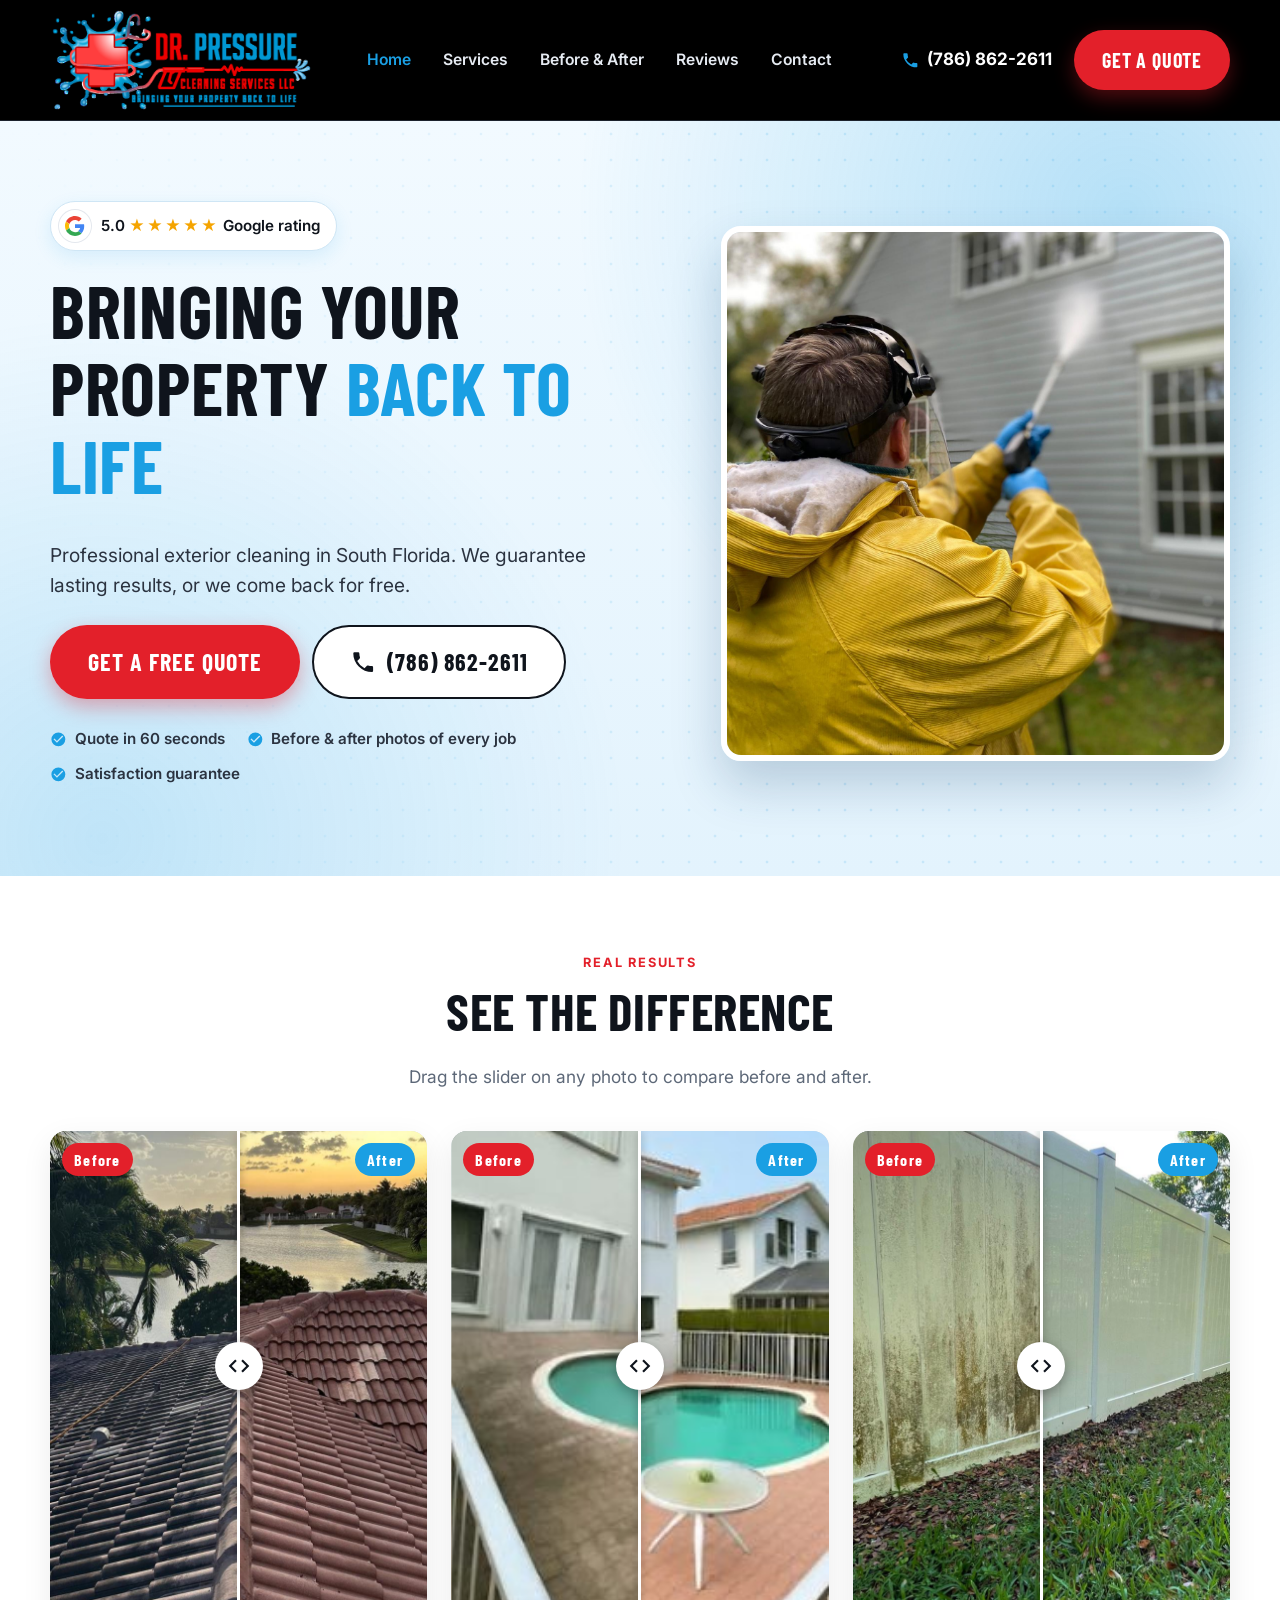
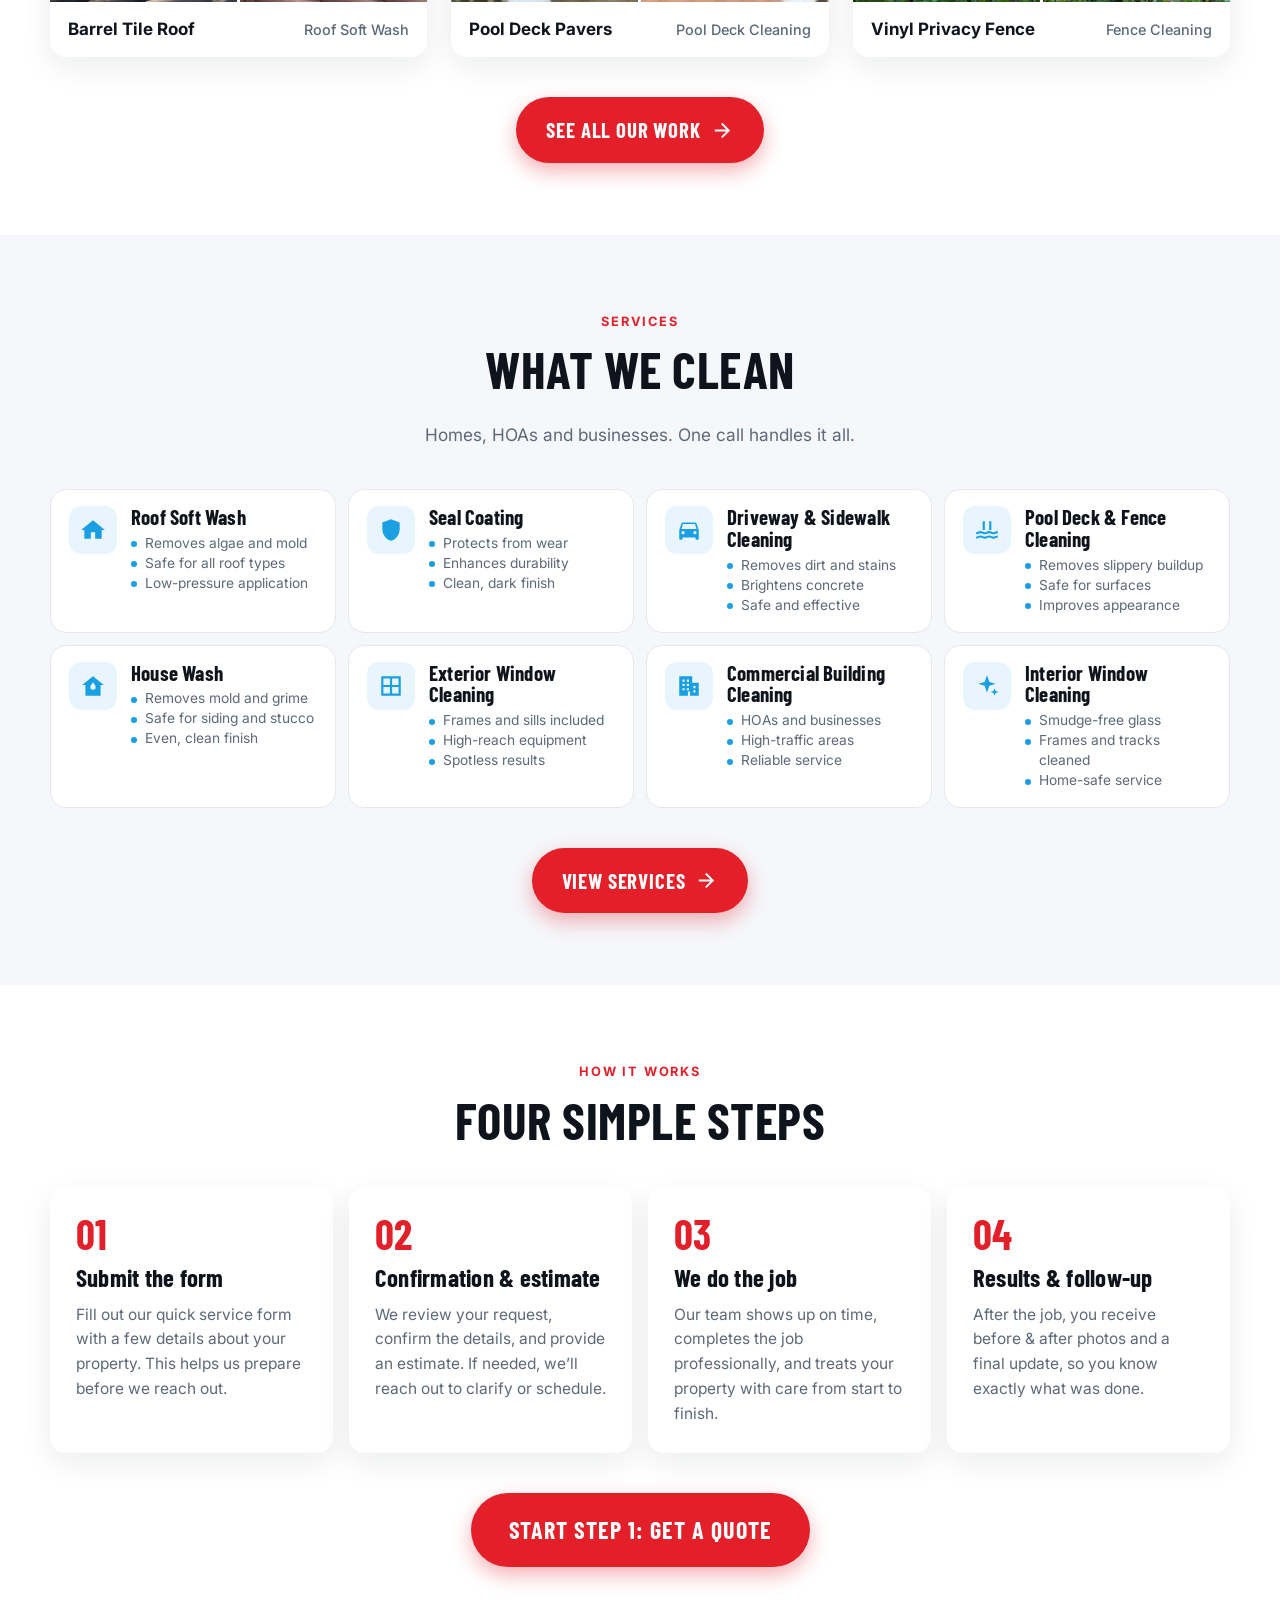
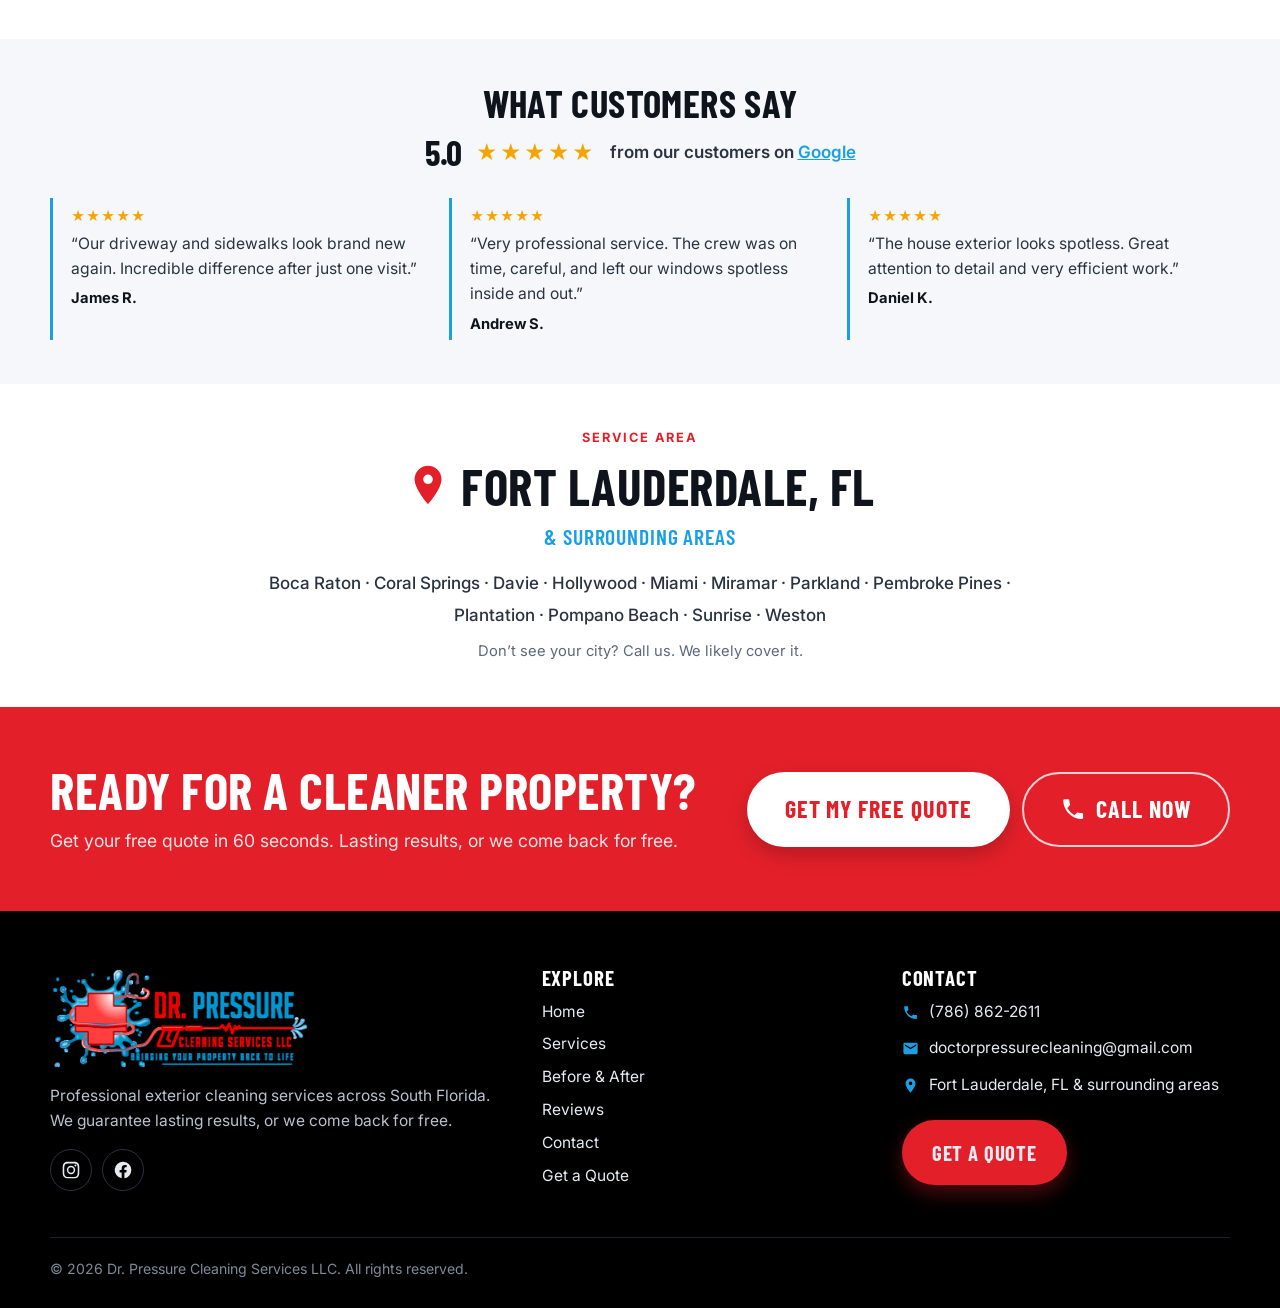
==== index.html @ f3c28b1a "Dr. Pressure website redesign Four-page static site (Home, Services, Before & After, Get a Quote) wi" ====
<!doctype html>
<html lang="en">
<head>
<meta charset="utf-8">
<meta name="viewport" content="width=device-width, initial-scale=1">
<title>Dr. Pressure | Pressure Washing & Exterior Cleaning in South Florida</title>
<meta name="description" content="Roof soft washing, driveways, pool decks, house washing and window cleaning across South Florida. 5.0 Google rating. Get your free quote in 60 seconds.">
<link rel="icon" type="image/png" href="assets/img/favicon.png">
<link rel="apple-touch-icon" href="assets/img/apple-touch-icon.png">
<link rel="preconnect" href="https://fonts.googleapis.com">
<link rel="preconnect" href="https://fonts.gstatic.com" crossorigin>
<link href="https://fonts.googleapis.com/css2?family=Barlow+Condensed:wght@600;700&family=Inter:wght@400;500;600;700&display=swap" rel="stylesheet">
<link rel="stylesheet" href="css/styles.css?v=10">
</head>
<body>
<a class="skip-link" href="#main">Skip to content</a>
<header class="site-header">
  <div class="container header-inner">
    <a class="brand" href="index.html"><img src="assets/img/logo.png" width="640" height="253" alt="Dr. Pressure Cleaning Services LLC: Bringing your property back to life"></a>
    <nav class="nav" aria-label="Main"><a href="index.html" aria-current="page">Home</a><a href="services.html">Services</a><a href="our-work.html">Before & After</a><a href="index.html#reviews">Reviews</a><a href="quote.html">Contact</a></nav>
    <div class="header-actions">
      <a class="header-phone" href="tel:+17868622611"><svg class="icon" viewBox="0 0 24 24" aria-hidden="true"><path d="M6.6 10.8a15.1 15.1 0 0 0 6.6 6.6l2.2-2.2a1 1 0 0 1 1-.25 11.4 11.4 0 0 0 3.6.57 1 1 0 0 1 1 1V20a1 1 0 0 1-1 1A17 17 0 0 1 3 4a1 1 0 0 1 1-1h3.5a1 1 0 0 1 1 1c0 1.25.2 2.45.57 3.57a1 1 0 0 1-.25 1z"/></svg>(786) 862-2611</a>
      <a class="btn btn--quote " href="quote.html">Get a Quote</a>
      <button class="nav-toggle" type="button" aria-expanded="false" aria-controls="mobile-nav" aria-label="Open menu"><svg viewBox="0 0 24 24" aria-hidden="true"><path d="M3 6h18v2H3zm0 5h18v2H3zm0 5h18v2H3z"/></svg></button>
    </div>
  </div>
  <nav class="mobile-nav" id="mobile-nav" aria-label="Mobile"><a href="index.html" aria-current="page">Home</a><a href="services.html">Services</a><a href="our-work.html">Before & After</a><a href="index.html#reviews">Reviews</a><a href="quote.html">Contact</a><a href="tel:+17868622611">Call (786) 862-2611</a></nav>
</header>
<main id="main">
<section class="hero">
  <div class="container hero-grid">
  <div class="hero-inner">
    <a class="rating-badge" href="https://www.google.com/maps/place/Dr.+Pressure+Cleaning+Services,+LLC/@26.540264,-80.9608332,9z/data=!4m8!3m7!1s0x623ec37fb17737cd:0x69ecc6bd66718e75!8m2!3d26.541781!4d-80.3013955!9m1!1b1!16s%2Fg%2F11wqyf3mq2" target="_blank" rel="noopener"><span class="g"><svg viewBox="0 0 48 48" width="20" height="20" aria-hidden="true"><path fill="#EA4335" d="M24 9.5c3.5 0 6.6 1.2 9.1 3.6l6.8-6.8C35.8 2.4 30.3 0 24 0 14.6 0 6.6 5.4 2.6 13.3l7.9 6.1C12.4 13.7 17.7 9.5 24 9.5z"/><path fill="#4285F4" d="M46.1 24.5c0-1.6-.1-3.1-.4-4.5H24v9h12.4c-.5 2.9-2.2 5.3-4.6 6.9l7.4 5.7c4.3-4 6.9-9.9 6.9-17.1z"/><path fill="#FBBC05" d="M10.5 28.6A14.5 14.5 0 0 1 9.5 24c0-1.6.3-3.2.8-4.6l-7.9-6.1A24 24 0 0 0 0 24c0 3.9.9 7.5 2.6 10.7z"/><path fill="#34A853" d="M24 48c6.5 0 11.9-2.1 15.9-5.8l-7.4-5.7c-2.1 1.4-4.8 2.3-8.5 2.3-6.3 0-11.6-4.2-13.5-9.9l-7.9 6.1C6.6 42.6 14.6 48 24 48z"/></svg></span><span>5.0 <span class="stars" aria-hidden="true">★★★★★</span> Google rating</span></a>
    <h1>Bringing your property <span>back to life</span></h1>
    <p class="hero-lead">Professional exterior cleaning in South Florida. We guarantee lasting results, or we come back for free.</p>
    <div class="hero-actions"><a class="btn btn--quote btn--lg" href="quote.html">Get a Free Quote</a><a class="btn btn--ghost btn--lg" href="tel:+17868622611"><svg class="icon" viewBox="0 0 24 24" aria-hidden="true"><path d="M6.6 10.8a15.1 15.1 0 0 0 6.6 6.6l2.2-2.2a1 1 0 0 1 1-.25 11.4 11.4 0 0 0 3.6.57 1 1 0 0 1 1 1V20a1 1 0 0 1-1 1A17 17 0 0 1 3 4a1 1 0 0 1 1-1h3.5a1 1 0 0 1 1 1c0 1.25.2 2.45.57 3.57a1 1 0 0 1-.25 1z"/></svg>(786) 862-2611</a></div>
    <ul class="hero-points"><li><svg class="icon" viewBox="0 0 24 24" aria-hidden="true"><path d="M12 2a10 10 0 1 0 0 20 10 10 0 0 0 0-20zm-2 15-5-5 1.4-1.4 3.6 3.6 7.6-7.6L19 8z"/></svg>Quote in 60 seconds</li><li><svg class="icon" viewBox="0 0 24 24" aria-hidden="true"><path d="M12 2a10 10 0 1 0 0 20 10 10 0 0 0 0-20zm-2 15-5-5 1.4-1.4 3.6 3.6 7.6-7.6L19 8z"/></svg>Before &amp; after photos of every job</li><li><svg class="icon" viewBox="0 0 24 24" aria-hidden="true"><path d="M12 2a10 10 0 1 0 0 20 10 10 0 0 0 0-20zm-2 15-5-5 1.4-1.4 3.6 3.6 7.6-7.6L19 8z"/></svg>Satisfaction guarantee</li></ul>
  </div>
  <figure class="hero-photo"><img src="assets/img/hero-pressure-washing.jpg" width="1400" height="1488" alt="Young man in a yellow rain jacket pressure washing house siding" fetchpriority="high"></figure>
  </div>
</section>

<section class="section">
  <div class="container">
    <div class="section-head"><span class="eyebrow">Real results</span><h2>See the difference</h2><p>Drag the slider on any photo to compare before and after.</p></div>
    <div class="ba-grid ba-grid--3">
<figure class="ba-card">
  <div class="ba" data-ba>
    <img class="ba-after" src="assets/img/work/roof-tile-after.jpg" alt="Barrel Tile Roof after cleaning by Dr. Pressure">
    <img class="ba-before" src="assets/img/work/roof-tile-before.jpg" alt="Barrel Tile Roof before cleaning">
    <span class="ba-tag ba-tag--before">Before</span><span class="ba-tag ba-tag--after">After</span>
    <span class="ba-line"></span>
    <input type="range" min="0" max="100" value="50" aria-label="Drag to compare before and after: Barrel Tile Roof">
    <span class="ba-handle"><svg viewBox="0 0 24 24" aria-hidden="true"><path d="M8.5 6 2.5 12l6 6 1.4-1.4L5.3 12l4.6-4.6zm7 0-1.4 1.4 4.6 4.6-4.6 4.6 1.4 1.4 6-6z"/></svg></span>
  </div>
  <figcaption>Barrel Tile Roof<span>Roof Soft Wash</span></figcaption>
</figure>
<figure class="ba-card">
  <div class="ba" data-ba>
    <img class="ba-after" src="assets/img/work/pool-deck-after.jpg" alt="Pool Deck Pavers after cleaning by Dr. Pressure">
    <img class="ba-before" src="assets/img/work/pool-deck-before.jpg" alt="Pool Deck Pavers before cleaning">
    <span class="ba-tag ba-tag--before">Before</span><span class="ba-tag ba-tag--after">After</span>
    <span class="ba-line"></span>
    <input type="range" min="0" max="100" value="50" aria-label="Drag to compare before and after: Pool Deck Pavers">
    <span class="ba-handle"><svg viewBox="0 0 24 24" aria-hidden="true"><path d="M8.5 6 2.5 12l6 6 1.4-1.4L5.3 12l4.6-4.6zm7 0-1.4 1.4 4.6 4.6-4.6 4.6 1.4 1.4 6-6z"/></svg></span>
  </div>
  <figcaption>Pool Deck Pavers<span>Pool Deck Cleaning</span></figcaption>
</figure>
<figure class="ba-card">
  <div class="ba" data-ba>
    <img class="ba-after" src="assets/img/work/fence-after.jpg" alt="Vinyl Privacy Fence after cleaning by Dr. Pressure" loading="lazy">
    <img class="ba-before" src="assets/img/work/fence-before.jpg" alt="Vinyl Privacy Fence before cleaning" loading="lazy">
    <span class="ba-tag ba-tag--before">Before</span><span class="ba-tag ba-tag--after">After</span>
    <span class="ba-line"></span>
    <input type="range" min="0" max="100" value="50" aria-label="Drag to compare before and after: Vinyl Privacy Fence">
    <span class="ba-handle"><svg viewBox="0 0 24 24" aria-hidden="true"><path d="M8.5 6 2.5 12l6 6 1.4-1.4L5.3 12l4.6-4.6zm7 0-1.4 1.4 4.6 4.6-4.6 4.6 1.4 1.4 6-6z"/></svg></span>
  </div>
  <figcaption>Vinyl Privacy Fence<span>Fence Cleaning</span></figcaption>
</figure>
    </div>
    <div class="center-cta"><a class="btn btn--quote" href="our-work.html">See all our work <svg class="icon" viewBox="0 0 24 24" aria-hidden="true"><path d="M12 4l-1.4 1.4 5.6 5.6H4v2h12.2l-5.6 5.6L12 20l8-8z"/></svg></a></div>
  </div>
</section>

<section class="section section--alt" id="services">
  <div class="container">
    <div class="section-head"><span class="eyebrow">Services</span><h2>What we clean</h2><p>Homes, HOAs and businesses. One call handles it all.</p></div>
    <ul class="svc-tiles"><li class="svc-tile"><span class="service-icon"><svg viewBox="0 0 24 24" aria-hidden="true"><path d="M12 3 1 12h3v8h6v-6h4v6h6v-8h3z"/></svg></span><div><h3>Roof Soft Wash</h3><ul class="svc-inc" aria-label="Included"><li>Removes algae and mold</li><li>Safe for all roof types</li><li>Low-pressure application</li></ul></div></li><li class="svc-tile"><span class="service-icon"><svg viewBox="0 0 24 24" aria-hidden="true"><path d="M12 2 4 5v6c0 5 3.4 9.7 8 11 4.6-1.3 8-6 8-11V5z"/></svg></span><div><h3>Seal Coating</h3><ul class="svc-inc" aria-label="Included"><li>Protects from wear</li><li>Enhances durability</li><li>Clean, dark finish</li></ul></div></li><li class="svc-tile"><span class="service-icon"><svg viewBox="0 0 24 24" aria-hidden="true"><path d="M18.9 6a1.5 1.5 0 0 0-1.4-1h-11a1.5 1.5 0 0 0-1.4 1L3 12v8a1 1 0 0 0 1 1h1a1 1 0 0 0 1-1v-1h12v1a1 1 0 0 0 1 1h1a1 1 0 0 0 1-1v-8zM6.5 16a1.5 1.5 0 1 1 0-3 1.5 1.5 0 0 1 0 3zm11 0a1.5 1.5 0 1 1 0-3 1.5 1.5 0 0 1 0 3zM5 11l1.5-4.5h11L19 11z"/></svg></span><div><h3>Driveway & Sidewalk Cleaning</h3><ul class="svc-inc" aria-label="Included"><li>Removes dirt and stains</li><li>Brightens concrete</li><li>Safe and effective</li></ul></div></li><li class="svc-tile"><span class="service-icon"><svg viewBox="0 0 24 24" aria-hidden="true"><path d="M2 18c2 0 2-1 4-1s2 1 4 1 2-1 4-1 2 1 4 1 2-1 4-1v2c-2 0-2 1-4 1s-2-1-4-1-2 1-4 1-2-1-4-1-2 1-4 1zm0-4c2 0 2-1 4-1s2 1 4 1 2-1 4-1 2 1 4 1 2-1 4-1v2c-2 0-2 1-4 1s-2-1-4-1-2 1-4 1-2-1-4-1-2 1-4 1zM8 4h2v8H8zm6 0h2v8h-2z"/></svg></span><div><h3>Pool Deck & Fence Cleaning</h3><ul class="svc-inc" aria-label="Included"><li>Removes slippery buildup</li><li>Safe for surfaces</li><li>Improves appearance</li></ul></div></li><li class="svc-tile"><span class="service-icon"><svg viewBox="0 0 24 24" aria-hidden="true"><path d="M12 3 2 11h3v10h14V11h3zm0 5.5c1.3 1.8 2.5 3.3 2.5 4.5a2.5 2.5 0 0 1-5 0c0-1.2 1.2-2.7 2.5-4.5z"/></svg></span><div><h3>House Wash</h3><ul class="svc-inc" aria-label="Included"><li>Removes mold and grime</li><li>Safe for siding and stucco</li><li>Even, clean finish</li></ul></div></li><li class="svc-tile"><span class="service-icon"><svg viewBox="0 0 24 24" aria-hidden="true"><path d="M3 3h18v18H3zm2 2v6h6V5zm8 0v6h6V5zm-8 8v6h6v-6zm8 0v6h6v-6z"/></svg></span><div><h3>Exterior Window Cleaning</h3><ul class="svc-inc" aria-label="Included"><li>Frames and sills included</li><li>High-reach equipment</li><li>Spotless results</li></ul></div></li><li class="svc-tile"><span class="service-icon"><svg viewBox="0 0 24 24" aria-hidden="true"><path d="M3 21V3h12v6h6v12h-8v-4h-2v4zm3-15v2h2V6zm4 0v2h2V6zm-4 4v2h2v-2zm4 0v2h2v-2zm-4 4v2h2v-2zm4 0v2h2v-2zm6-2v2h2v-2zm0 4v2h2v-2z"/></svg></span><div><h3>Commercial Building Cleaning</h3><ul class="svc-inc" aria-label="Included"><li>HOAs and businesses</li><li>High-traffic areas</li><li>Reliable service</li></ul></div></li><li class="svc-tile"><span class="service-icon"><svg viewBox="0 0 24 24" aria-hidden="true"><path d="M12 2l2.2 6.3L20 10l-5.8 1.7L12 18l-2.2-6.3L4 10l5.8-1.7zm7 12 1 2.6 2.5.9-2.5.9-1 2.6-1-2.6-2.5-.9 2.5-.9z"/></svg></span><div><h3>Interior Window Cleaning</h3><ul class="svc-inc" aria-label="Included"><li>Smudge-free glass</li><li>Frames and tracks cleaned</li><li>Home-safe service</li></ul></div></li></ul>
    <div class="center-cta"><a class="btn btn--quote" href="services.html">View services <svg class="icon" viewBox="0 0 24 24" aria-hidden="true"><path d="M12 4l-1.4 1.4 5.6 5.6H4v2h12.2l-5.6 5.6L12 20l8-8z"/></svg></a></div>
  </div>
</section>

<section class="section" id="process">
  <div class="container">
    <div class="section-head"><span class="eyebrow">How it works</span><h2>Four simple steps</h2></div>
    <ol class="steps"><li class='step'><h3>Submit the form</h3><p>Fill out our quick service form with a few details about your property. This helps us prepare before we reach out.</p></li><li class='step'><h3>Confirmation & estimate</h3><p>We review your request, confirm the details, and provide an estimate. If needed, we&rsquo;ll reach out to clarify or schedule.</p></li><li class='step'><h3>We do the job</h3><p>Our team shows up on time, completes the job professionally, and treats your property with care from start to finish.</p></li><li class='step'><h3>Results & follow-up</h3><p>After the job, you receive before &amp; after photos and a final update, so you know exactly what was done.</p></li></ol>
    <div class="center-cta"><a class="btn btn--quote btn--lg" href="quote.html">Start Step 1: Get a Quote</a></div>
  </div>
</section>
<section class="section section--alt section--tight" id="reviews">
  <div class="container">
    <h2 class="reviews-title">What customers say</h2>
    <div class="reviews-summary"><strong>5.0</strong><span class="stars" aria-hidden="true">★★★★★</span><span>from our customers on <a href="https://www.google.com/maps/place/Dr.+Pressure+Cleaning+Services,+LLC/@26.540264,-80.9608332,9z/data=!4m8!3m7!1s0x623ec37fb17737cd:0x69ecc6bd66718e75!8m2!3d26.541781!4d-80.3013955!9m1!1b1!16s%2Fg%2F11wqyf3mq2" target="_blank" rel="noopener">Google</a></span></div>
    <div class="reviews"><figure class="review"><span class="stars" aria-label="5 out of 5 stars">★★★★★</span><blockquote>&ldquo;Our driveway and sidewalks look brand new again. Incredible difference after just one visit.&rdquo;</blockquote><figcaption>James R.</figcaption></figure><figure class="review"><span class="stars" aria-label="5 out of 5 stars">★★★★★</span><blockquote>&ldquo;Very professional service. The crew was on time, careful, and left our windows spotless inside and out.&rdquo;</blockquote><figcaption>Andrew S.</figcaption></figure><figure class="review"><span class="stars" aria-label="5 out of 5 stars">★★★★★</span><blockquote>&ldquo;The house exterior looks spotless. Great attention to detail and very efficient work.&rdquo;</blockquote><figcaption>Daniel K.</figcaption></figure></div>
  </div>
</section>
<section class="section section--tight" id="areas">
  <div class="container areas-block">
    <span class="eyebrow">Service area</span>
    <h2 class="areas-main"><svg class="icon" viewBox="0 0 24 24" aria-hidden="true"><path d="M12 2a7 7 0 0 0-7 7c0 5.25 7 13 7 13s7-7.75 7-13a7 7 0 0 0-7-7zm0 9.5A2.5 2.5 0 1 1 12 6.5a2.5 2.5 0 0 1 0 5z"/></svg>Fort Lauderdale, FL</h2>
    <p class="areas-sub">&amp; surrounding areas</p>
    <p class="areas-list"><span class="nowrap">Boca Raton&nbsp;&middot;</span> <span class="nowrap">Coral Springs&nbsp;&middot;</span> <span class="nowrap">Davie&nbsp;&middot;</span> <span class="nowrap">Hollywood&nbsp;&middot;</span> <span class="nowrap">Miami&nbsp;&middot;</span> <span class="nowrap">Miramar&nbsp;&middot;</span> <span class="nowrap">Parkland&nbsp;&middot;</span> <span class="nowrap">Pembroke Pines&nbsp;&middot;</span> <span class="nowrap">Plantation&nbsp;&middot;</span> <span class="nowrap">Pompano Beach&nbsp;&middot;</span> <span class="nowrap">Sunrise&nbsp;&middot;</span> <span class="nowrap">Weston</span></p>
    <p class="areas-note">Don&rsquo;t see your city? Call us. We likely cover it.</p>
  </div>
</section>
<section class="quote-band" aria-label="Get a quote">
  <div class="container quote-band-inner">
    <div><h2>Ready for a cleaner property?</h2><p>Get your free quote in 60 seconds. Lasting results, or we come back for free.</p></div>
    <div class="quote-band-actions"><a class="btn btn--quote btn--lg" href="quote.html">Get My Free Quote</a><a class="btn btn--ghost btn--lg" href="tel:+17868622611"><svg class="icon" viewBox="0 0 24 24" aria-hidden="true"><path d="M6.6 10.8a15.1 15.1 0 0 0 6.6 6.6l2.2-2.2a1 1 0 0 1 1-.25 11.4 11.4 0 0 0 3.6.57 1 1 0 0 1 1 1V20a1 1 0 0 1-1 1A17 17 0 0 1 3 4a1 1 0 0 1 1-1h3.5a1 1 0 0 1 1 1c0 1.25.2 2.45.57 3.57a1 1 0 0 1-.25 1z"/></svg>Call Now</a></div>
  </div>
</section>
</main>
<footer class="site-footer">
  <div class="container">
    <div class="footer-grid">
      <div>
        <a class="footer-logo" href="index.html"><img src="assets/img/logo.png" width="640" height="253" alt="Dr. Pressure Cleaning Services LLC" loading="lazy"></a>
        <p>Professional exterior cleaning services across South Florida. We guarantee lasting results, or we come back for free.</p>
        <div class="social">
          <a href="https://www.instagram.com/dr.pressurecleaning/" aria-label="Instagram" target="_blank" rel="noopener"><svg viewBox="0 0 24 24" aria-hidden="true"><path d="M12 7a5 5 0 1 0 0 10 5 5 0 0 0 0-10zm0 8.2a3.2 3.2 0 1 1 0-6.4 3.2 3.2 0 0 1 0 6.4zM17.3 5.5a1.2 1.2 0 1 0 0 2.4 1.2 1.2 0 0 0 0-2.4zM21.9 7.8c-.1-1.6-.4-3-1.6-4.1S17.8 2.2 16.2 2.1C14.5 2 9.5 2 7.8 2.1 6.2 2.2 4.8 2.5 3.7 3.7S2.2 6.2 2.1 7.8C2 9.5 2 14.5 2.1 16.2c.1 1.6.4 3 1.6 4.1s2.5 1.5 4.1 1.6c1.7.1 6.7.1 8.4 0 1.6-.1 3-.4 4.1-1.6s1.5-2.5 1.6-4.1c.1-1.7.1-6.7 0-8.4zm-2.2 10.3a3.3 3.3 0 0 1-1.9 1.9c-1.3.5-4.4.4-5.8.4s-4.5.1-5.8-.4a3.3 3.3 0 0 1-1.9-1.9c-.5-1.3-.4-4.4-.4-5.8s-.1-4.5.4-5.8a3.3 3.3 0 0 1 1.9-1.9c1.3-.5 4.4-.4 5.8-.4s4.5-.1 5.8.4a3.3 3.3 0 0 1 1.9 1.9c.5 1.3.4 4.4.4 5.8s.1 4.5-.4 5.8z"/></svg></a>
          <a href="https://www.facebook.com/profile.php?id=61586886702951" aria-label="Facebook" target="_blank" rel="noopener"><svg viewBox="0 0 24 24" aria-hidden="true"><path d="M22 12a10 10 0 1 0-11.6 9.9v-7H7.9V12h2.5V9.8c0-2.5 1.5-3.9 3.8-3.9 1.1 0 2.2.2 2.2.2v2.5h-1.2c-1.2 0-1.6.8-1.6 1.6V12h2.8l-.4 2.9h-2.3v7A10 10 0 0 0 22 12z"/></svg></a>
        </div>
      </div>
      <div><h3>Explore</h3><ul><li><a href="index.html">Home</a></li><li><a href="services.html">Services</a></li><li><a href="our-work.html">Before & After</a></li><li><a href="index.html#reviews">Reviews</a></li><li><a href="quote.html">Contact</a></li><li><a href="quote.html">Get a Quote</a></li></ul></div>
      <div class="footer-contact"><h3>Contact</h3><ul>
        <li><a href="tel:+17868622611"><svg class="icon" viewBox="0 0 24 24" aria-hidden="true"><path d="M6.6 10.8a15.1 15.1 0 0 0 6.6 6.6l2.2-2.2a1 1 0 0 1 1-.25 11.4 11.4 0 0 0 3.6.57 1 1 0 0 1 1 1V20a1 1 0 0 1-1 1A17 17 0 0 1 3 4a1 1 0 0 1 1-1h3.5a1 1 0 0 1 1 1c0 1.25.2 2.45.57 3.57a1 1 0 0 1-.25 1z"/></svg>(786) 862-2611</a></li>
        <li><a href="mailto:doctorpressurecleaning@gmail.com"><svg class="icon" viewBox="0 0 24 24" aria-hidden="true"><path d="M20 4H4a2 2 0 0 0-2 2v12a2 2 0 0 0 2 2h16a2 2 0 0 0 2-2V6a2 2 0 0 0-2-2zm0 4-8 5-8-5V6l8 5 8-5z"/></svg>doctorpressurecleaning@gmail.com</a></li>
        <li><a href="https://www.google.com/maps/place/Dr.+Pressure+Cleaning+Services,+LLC/@26.540264,-80.9608332,9z/data=!4m8!3m7!1s0x623ec37fb17737cd:0x69ecc6bd66718e75!8m2!3d26.541781!4d-80.3013955!9m1!1b1!16s%2Fg%2F11wqyf3mq2" target="_blank" rel="noopener"><svg class="icon" viewBox="0 0 24 24" aria-hidden="true"><path d="M12 2a7 7 0 0 0-7 7c0 5.25 7 13 7 13s7-7.75 7-13a7 7 0 0 0-7-7zm0 9.5A2.5 2.5 0 1 1 12 6.5a2.5 2.5 0 0 1 0 5z"/></svg>Fort Lauderdale, FL &amp; surrounding areas</a></li>
      </ul>
      <p style="margin-top:18px"><a class="btn btn--quote " href="quote.html">Get a Quote</a></p></div>
    </div>
    <div class="footer-bottom">&copy; <span data-year>2026</span> Dr. Pressure Cleaning Services LLC. All rights reserved.</div>
  </div>
</footer>
<div class="quote-bar" aria-label="Quick contact">
  <a class="btn btn--ghost" href="tel:+17868622611"><svg class="icon" viewBox="0 0 24 24" aria-hidden="true"><path d="M6.6 10.8a15.1 15.1 0 0 0 6.6 6.6l2.2-2.2a1 1 0 0 1 1-.25 11.4 11.4 0 0 0 3.6.57 1 1 0 0 1 1 1V20a1 1 0 0 1-1 1A17 17 0 0 1 3 4a1 1 0 0 1 1-1h3.5a1 1 0 0 1 1 1c0 1.25.2 2.45.57 3.57a1 1 0 0 1-.25 1z"/></svg>Call</a>
  <a class="btn btn--quote " href="quote.html">Get a Quote</a>
</div>
<script src="js/main.js?v=2" defer></script>
</body>
</html>
---- css/styles.css ----
/* ===== Dr. Pressure Cleaning Services — styles =====
   Brand colors come from the logo: red cross, blue water splash, black background. */
:root {
  --red: #e3202a;
  --red-dark: #b8141d;
  --blue: #1a9fe3;
  --blue-soft: #e8f5fd;
  --black: #000;
  --ink: #0f141c;
  --text: #2b3340;
  --muted: #5d6878;
  --line: #e4e8ee;
  --bg: #ffffff;
  --bg-alt: #f5f7fa;
  --radius: 16px;
  --shadow: 0 10px 30px rgba(15, 20, 28, .08);
  --font: "Inter", system-ui, -apple-system, "Segoe UI", Roboto, sans-serif;
  --display: "Barlow Condensed", "Arial Narrow", sans-serif;
  --header-h: 84px;
}

*, *::before, *::after { box-sizing: border-box; }
html { scroll-behavior: smooth; scroll-padding-top: calc(var(--header-h) + 12px); }
body {
  margin: 0;
  font-family: var(--font);
  font-size: 17px;
  line-height: 1.6;
  color: var(--text);
  background: var(--bg);
  overflow-x: hidden;
  padding-bottom: 72px; /* room for the phone quote bar */
}
img { max-width: 100%; display: block; }
a { color: var(--blue); }
h1, h2, h3 { font-family: var(--display); color: var(--ink); line-height: 1.05; margin: 0 0 .5em; letter-spacing: .01em; }
h1 { font-size: clamp(2.6rem, 8vw, 4.6rem); font-weight: 700; text-transform: uppercase; }
h2 { font-size: clamp(2.1rem, 5.5vw, 3.2rem); font-weight: 700; text-transform: uppercase; }
h3 { font-size: 1.55rem; font-weight: 700; }
p { margin: 0 0 1em; }

.container { width: min(1180px, 100% - 32px); margin-inline: auto; }
.section { padding: 72px 0; }
.section--alt { background: var(--bg-alt); }
.section-head { max-width: 680px; margin: 0 auto 40px; text-align: center; }
.section-head p { color: var(--muted); font-size: 1.08rem; }
.eyebrow {
  display: inline-block; font-weight: 700; font-size: .8rem; letter-spacing: .14em;
  text-transform: uppercase; color: var(--red); margin-bottom: 10px;
}
.skip-link { position: absolute; left: -9999px; top: 0; background: #fff; padding: 8px 12px; z-index: 100; }
.skip-link:focus { left: 8px; top: 8px; }

/* ===== Buttons ===== */
.btn {
  display: inline-flex; align-items: center; justify-content: center; gap: 10px;
  font-family: var(--display); font-weight: 700; font-size: 1.3rem; letter-spacing: .04em;
  text-transform: uppercase; text-decoration: none;
  padding: 14px 28px; border-radius: 999px; border: 2px solid transparent;
  cursor: pointer; transition: transform .15s, background .15s, box-shadow .15s;
  white-space: nowrap;
}
.btn:hover { transform: translateY(-2px); }
.btn:focus-visible { outline: 3px solid var(--blue); outline-offset: 3px; }
.btn--quote { background: var(--red); color: #fff; box-shadow: 0 8px 20px rgba(227, 32, 42, .35); }
.btn--quote:hover { background: var(--red-dark); }
.btn--ghost { background: transparent; color: #fff; border-color: rgba(255, 255, 255, .6); }
.btn--ghost:hover { background: rgba(255, 255, 255, .1); }
.btn--lg { font-size: 1.5rem; padding: 16px 36px; }
.icon { width: 1.1em; height: 1.1em; fill: currentColor; flex: none; }

/* ===== Header ===== */
.site-header {
  position: sticky; top: 0; z-index: 50;
  background: var(--black);
  border-bottom: 1px solid #1c222c;
}
.header-inner { display: flex; align-items: center; gap: 16px; height: var(--header-h); }
.brand { display: block; flex: none; }
.brand img { height: 72px; width: auto; }
:root { --header-h: 92px; }
.nav { display: none; }
.header-actions { margin-left: auto; display: flex; align-items: center; gap: 10px; }
.header-phone { display: none; }
.header-actions .btn { font-size: 1.1rem; padding: 10px 18px; }
.nav-toggle {
  display: inline-flex; align-items: center; justify-content: center;
  width: 46px; height: 46px; border-radius: 12px; border: 1px solid #2a313c;
  background: transparent; color: #fff; cursor: pointer;
}
.nav-toggle svg { width: 24px; height: 24px; fill: currentColor; }
.mobile-nav { display: none; background: var(--black); border-top: 1px solid #1c222c; }
.mobile-nav.open { display: block; }
.mobile-nav a {
  display: block; padding: 14px 16px; color: #fff; text-decoration: none; font-weight: 600;
  border-bottom: 1px solid #1c222c;
}
.mobile-nav a[aria-current="page"] { color: var(--blue); }

@media (max-width: 420px) {
  :root { --header-h: 84px; }
  .brand img { height: 64px; }
  .header-actions .btn { display: none; } /* the bottom quote bar covers this on small phones */
}

@media (min-width: 960px) {
  :root { --header-h: 120px; }
  .brand img { height: 104px; }
  .nav { display: flex; gap: 4px; margin-left: 24px; }
  .nav a {
    color: #e6ebf2; text-decoration: none; font-weight: 600; font-size: .98rem;
    padding: 10px 14px; border-radius: 10px;
  }
  .nav a:hover { background: #151b24; color: #fff; }
  .nav a[aria-current="page"] { color: var(--blue); }
  .header-phone {
    display: inline-flex; align-items: center; gap: 8px; color: #fff; text-decoration: none;
    font-weight: 700; padding: 10px 12px;
  }
  .header-phone .icon { color: var(--blue); }
  .header-actions .btn { font-size: 1.25rem; padding: 12px 26px; }
  .nav-toggle, .mobile-nav, .mobile-nav.open { display: none; }
}

/* ===== Hero ===== */
/* Bright hero: clean sky-blue wash with soft "water" glows */
.hero {
  position: relative; color: var(--ink); overflow: hidden;
  background:
    radial-gradient(circle at 88% 12%, rgba(26, 159, 227, .28) 0, rgba(26, 159, 227, 0) 42%),
    radial-gradient(circle at 8% 95%, rgba(26, 159, 227, .18) 0, rgba(26, 159, 227, 0) 38%),
    linear-gradient(180deg, #f2faff 0%, #e3f3fd 100%);
}
.hero::before {
  /* faint droplet dots for texture */
  content: ""; position: absolute; inset: 0; pointer-events: none;
  background-image: radial-gradient(rgba(26, 159, 227, .14) 1.5px, transparent 1.6px);
  background-size: 26px 26px;
  -webkit-mask-image: linear-gradient(90deg, transparent 0%, #000 60%);
          mask-image: linear-gradient(90deg, transparent 0%, #000 60%);
}
.hero-inner { position: relative; padding: 56px 0 64px; max-width: 760px; }
.hero h1 { color: var(--ink); }
.hero h1 span { color: var(--blue); }
.hero-lead { font-size: 1.2rem; color: var(--text); max-width: 560px; }
.hero-actions { display: flex; flex-wrap: wrap; gap: 12px; margin-top: 24px; }
.hero .btn--ghost { color: var(--ink); border-color: var(--ink); background: #fff; }
.hero .btn--ghost:hover { background: var(--ink); color: #fff; }
.rating-badge {
  display: inline-flex; align-items: center; gap: 10px; margin-bottom: 20px;
  background: #fff; border: 1px solid #cfe6f5; box-shadow: 0 6px 18px rgba(26, 159, 227, .12);
  padding: 8px 16px 8px 8px; border-radius: 999px; color: var(--ink); text-decoration: none;
  font-weight: 600; font-size: .95rem;
}
.rating-badge .g { width: 32px; height: 32px; border-radius: 50%; background: #fff; display: grid; place-items: center; box-shadow: 0 0 0 1px #e4e8ee; }
.stars { color: #f5a400; letter-spacing: 2px; }
.hero-points { list-style: none; padding: 0; margin: 28px 0 0; display: flex; flex-wrap: wrap; gap: 10px 22px; color: var(--text); font-weight: 600; font-size: .95rem; }
.hero-points li { display: flex; align-items: center; gap: 8px; }
.hero-points .icon { color: var(--blue); }
.hero-grid { position: relative; display: grid; gap: 0; padding-bottom: 40px; }
.hero-photo { margin: 0; border-radius: 20px; overflow: hidden; box-shadow: 0 24px 50px rgba(15, 60, 100, .22); border: 6px solid #fff; }
.hero-photo img { width: 100%; height: 100%; aspect-ratio: 4 / 3; object-fit: cover; object-position: 50% 30%; }
.hero-inner { padding-bottom: 28px; }
@media (min-width: 960px) {
  .hero-grid { grid-template-columns: 1.1fr .9fr; gap: 48px; align-items: center; padding: 80px 0 90px; }
  .hero-inner { padding: 0; }
  .hero-photo img { aspect-ratio: 4 / 4.2; }
}

/* page hero (inner pages) */
.page-hero { background: var(--ink); color: #fff; padding: 56px 0; text-align: center; }
.page-hero h1 { color: #fff; font-size: clamp(2.4rem, 7vw, 3.8rem); }
.page-hero p { color: #c7d0dc; max-width: 620px; margin: 0 auto 22px; font-size: 1.1rem; }

/* ===== Before / after slider ===== */
.ba-grid { display: grid; gap: 24px; grid-template-columns: 1fr; }
@media (min-width: 640px) { .ba-grid { grid-template-columns: repeat(2, 1fr); } }
@media (min-width: 1000px) { .ba-grid--3 { grid-template-columns: repeat(3, 1fr); } }
.ba-card { background: #fff; border-radius: var(--radius); box-shadow: var(--shadow); overflow: hidden; margin: 0; }
.ba {
  --pos: 50%;
  position: relative; aspect-ratio: 4 / 5; overflow: hidden; background: #ddd;
  user-select: none; touch-action: pan-y;
}
.ba img { position: absolute; inset: 0; width: 100%; height: 100%; object-fit: cover; }
.ba .ba-before { clip-path: inset(0 calc(100% - var(--pos)) 0 0); }
.ba-line {
  position: absolute; top: 0; bottom: 0; left: var(--pos); width: 3px; margin-left: -1.5px;
  background: #fff; pointer-events: none; box-shadow: 0 0 8px rgba(0,0,0,.4);
}
.ba-handle {
  position: absolute; top: 50%; left: var(--pos); width: 48px; height: 48px; margin: -24px 0 0 -24px;
  border-radius: 50%; background: #fff; display: grid; place-items: center; pointer-events: none;
  box-shadow: 0 4px 14px rgba(0,0,0,.35); color: var(--ink);
}
.ba-handle svg { width: 26px; height: 26px; fill: currentColor; }
.ba-tag {
  position: absolute; top: 12px; padding: 4px 12px; border-radius: 999px; pointer-events: none;
  font-family: var(--display); font-weight: 700; font-size: 1rem; letter-spacing: .08em; color: #fff;
}
.ba-tag--before { left: 12px; background: var(--red); }
.ba-tag--after { right: 12px; background: var(--blue); }
.ba input[type="range"] {
  position: absolute; inset: 0; width: 100%; height: 100%; margin: 0; opacity: 0; cursor: ew-resize;
  -webkit-appearance: none; appearance: none;
}
.ba input[type="range"]:focus-visible ~ .ba-handle { outline: 3px solid var(--blue); outline-offset: 3px; }
.ba-card figcaption { padding: 14px 18px; font-weight: 700; color: var(--ink); display: flex; justify-content: space-between; gap: 12px; align-items: center; }
.ba-card figcaption span { font-weight: 500; color: var(--muted); font-size: .9rem; }
.center-cta { text-align: center; margin-top: 40px; }

/* ===== Services (simple tiles) ===== */
.svc-tiles { list-style: none; padding: 0; margin: 0; display: grid; gap: 12px; grid-template-columns: 1fr; }
@media (min-width: 560px) { .svc-tiles { grid-template-columns: repeat(2, 1fr); } }
@media (min-width: 1000px) { .svc-tiles { grid-template-columns: repeat(4, 1fr); } }
.svc-tile {
  display: flex; align-items: center; gap: 14px;
  background: #fff; border: 1px solid var(--line); border-radius: var(--radius); padding: 16px 18px;
}
.svc-tile h3 { font-size: 1.3rem; margin: 0; }
.svc-tile p { margin: 4px 0 0; color: var(--muted); font-size: .95rem; line-height: 1.45; }
.service-icon {
  width: 48px; height: 48px; border-radius: 12px; background: var(--blue-soft); color: var(--blue);
  display: grid; place-items: center; flex: none;
}
.service-icon svg { width: 26px; height: 26px; fill: currentColor; }
.svc-tiles .svc-tile { align-items: flex-start; }
.svc-tile h3 { margin-bottom: 6px; }
.svc-inc { list-style: none; padding: 0; margin: 0; font-size: .86rem; line-height: 1.45; color: var(--muted); }
.svc-inc li { position: relative; padding-left: 14px; }
.svc-inc li::before {
  content: ""; position: absolute; left: 0; top: .55em; width: 6px; height: 6px; border-radius: 50%; background: var(--blue);
}
.svc-tiles--desc .svc-inc { margin-top: 8px; }
@media (max-width: 639px) {
  .svc-tiles { gap: 8px; }
  .svc-tile { padding: 12px 14px; gap: 12px; }
  .svc-tile .service-icon { width: 40px; height: 40px; }
  .svc-tile .service-icon svg { width: 22px; height: 22px; }
  .svc-tile h3 { font-size: 1.15rem; margin-bottom: 2px; }
  .svc-inc { font-size: .84rem; line-height: 1.4; }
  .review:nth-child(n+4) { display: none; } /* 3 reviews on phones keeps the page short */
}
/* Services page: name + one line, two columns */
.svc-tiles--desc .svc-tile { align-items: flex-start; padding: 20px; }
@media (min-width: 1000px) { .svc-tiles--desc { grid-template-columns: repeat(2, 1fr); } }

/* ===== Steps ===== */
.steps { display: grid; gap: 16px; counter-reset: step; list-style: none; padding: 0; margin: 0; }
@media (min-width: 700px) { .steps { grid-template-columns: repeat(2, 1fr); } }
@media (min-width: 1000px) { .steps { grid-template-columns: repeat(4, 1fr); } }
.step { background: #fff; border-radius: var(--radius); padding: 26px; box-shadow: var(--shadow); position: relative; }
.step::before {
  counter-increment: step; content: "0" counter(step);
  font-family: var(--display); font-weight: 700; font-size: 2.6rem; line-height: 1; color: var(--red);
  display: block; margin-bottom: 10px;
}
.step p { color: var(--muted); font-size: .97rem; margin: 0; }

/* ===== Reviews ===== */
.reviews { display: grid; gap: 16px; grid-template-columns: 1fr; }
@media (min-width: 640px) { .reviews { grid-template-columns: repeat(2, 1fr); } }
@media (min-width: 1000px) { .reviews { grid-template-columns: repeat(3, 1fr); } }
.review { margin: 0; padding: 4px 4px 4px 18px; border-left: 3px solid var(--blue); }
.review .stars { font-size: .85rem; letter-spacing: 1px; }
.review blockquote { margin: 2px 0 6px; color: var(--text); font-size: .98rem; }
.reviews-title { text-align: center; font-size: clamp(1.8rem, 4.5vw, 2.4rem); margin-bottom: .3em; }
.reviews { row-gap: 24px; }
.review figcaption { font-weight: 700; color: var(--ink); font-size: .92rem; }
.section--tight { padding: 44px 0; }
.reviews-summary {
  display: flex; flex-wrap: wrap; align-items: center; justify-content: center; gap: 8px 14px;
  margin: 0 0 28px; font-weight: 600;
}
.reviews-summary strong { font-family: var(--display); font-size: 2.2rem; color: var(--ink); line-height: 1; }
.reviews-summary .stars { font-size: 1.3rem; }

/* ===== Areas (main city + surrounding) ===== */
.areas-block { text-align: center; max-width: 760px; }
.areas-block .eyebrow { display: block; }
.nowrap { white-space: nowrap; }
.areas-main { display: inline-flex; align-items: center; gap: 10px; margin-bottom: 0; }
.areas-main .icon { color: var(--red); width: .9em; height: .9em; }
.areas-sub { font-family: var(--display); font-weight: 600; font-size: 1.35rem; color: var(--blue); text-transform: uppercase; letter-spacing: .04em; margin: 2px 0 14px; }
.areas-list { color: var(--text); font-weight: 500; line-height: 1.9; margin-bottom: 8px; }
.areas-note { color: var(--muted); font-size: .92rem; margin: 0; }
.areas { display: flex; flex-wrap: wrap; justify-content: center; gap: 10px; list-style: none; padding: 0; margin: 0; }
.areas li {
  background: #fff; border: 1px solid var(--line); border-radius: 999px; padding: 8px 18px; font-weight: 600;
  display: flex; align-items: center; gap: 6px;
}
.areas .icon { color: var(--red); }

/* ===== Quote banner (on every page) ===== */
.quote-band { background: var(--red); color: #fff; padding: 56px 0; }
.quote-band-inner { display: flex; flex-direction: column; gap: 20px; align-items: flex-start; }
.quote-band h2 { color: #fff; margin-bottom: .2em; }
.quote-band p { margin: 0; color: #ffe4e5; font-size: 1.1rem; }
.quote-band .btn--quote { background: #fff; color: var(--red); box-shadow: 0 8px 20px rgba(0,0,0,.2); }
.quote-band .btn--quote:hover { background: #fff3f3; }
.quote-band .btn--ghost { border-color: rgba(255,255,255,.8); }
.quote-band-actions { display: flex; flex-wrap: wrap; gap: 12px; }
@media (min-width: 900px) {
  .quote-band-inner { flex-direction: row; align-items: center; justify-content: space-between; }
}

/* ===== Quote page ===== */
.quote-layout { display: grid; gap: 24px; }
@media (min-width: 960px) { .quote-layout { grid-template-columns: 1.6fr 1fr; align-items: start; } }
.quote-form-card { background: #fff; border-radius: var(--radius); box-shadow: var(--shadow); padding: 20px; min-height: 420px; }
.quote-form-card iframe { width: 100%; min-height: 900px; border: 0; display: block; }
.quote-side { display: grid; gap: 16px; }
.contact-card { background: var(--ink); color: #fff; border-radius: var(--radius); padding: 26px; }
.contact-card h2 { color: #fff; font-size: 2rem; }
.contact-card a { color: #fff; text-decoration: none; font-weight: 600; display: flex; align-items: center; gap: 12px; padding: 10px 0; border-bottom: 1px solid #222b38; word-break: break-word; }
.contact-card a:last-child { border-bottom: 0; }
.contact-card .icon { color: var(--blue); width: 22px; height: 22px; }
.guarantee { background: var(--blue-soft); border-radius: var(--radius); padding: 22px; }
.guarantee h3 { color: var(--ink); }
.guarantee p { margin: 0; }

/* ===== Footer ===== */
.site-footer { background: var(--black); color: #b9c2cf; padding: 56px 0 28px; font-size: .97rem; }
.footer-grid { display: grid; gap: 32px; }
@media (min-width: 800px) { .footer-grid { grid-template-columns: 1.4fr 1fr 1fr; } }
.footer-logo img { width: 260px; height: auto; margin-bottom: 14px; }
.site-footer h3 { color: #fff; font-size: 1.3rem; text-transform: uppercase; letter-spacing: .04em; }
.site-footer ul { list-style: none; padding: 0; margin: 0; }
.site-footer li { margin-bottom: 8px; }
.site-footer a { color: #e6ebf2; text-decoration: none; }
.site-footer a:hover { color: var(--blue); }
.footer-contact a { display: inline-flex; align-items: center; gap: 10px; word-break: break-word; }
.footer-contact .icon { color: var(--blue); }
.social { display: flex; gap: 10px; margin-top: 14px; }
.social a {
  width: 42px; height: 42px; border-radius: 50%; border: 1px solid #2a313c; display: grid; place-items: center;
}
.social a:hover { border-color: var(--blue); }
.social svg { width: 20px; height: 20px; fill: currentColor; }
.footer-bottom { border-top: 1px solid #1c222c; margin-top: 36px; padding-top: 20px; font-size: .88rem; color: #7f8a99; }

/* ===== Phone quote bar ===== */
.quote-bar {
  position: fixed; left: 0; right: 0; bottom: 0; z-index: 60;
  display: grid; grid-template-columns: 1fr 1.6fr; gap: 8px; padding: 10px 12px calc(10px + env(safe-area-inset-bottom));
  background: rgba(0,0,0,.94); backdrop-filter: blur(8px); border-top: 1px solid #1c222c;
}
.quote-bar .btn { font-size: 1.15rem; padding: 12px 10px; }
.quote-bar .btn--ghost { border-color: #3a4352; }
@media (min-width: 960px) {
  .quote-bar { display: none; }
  body { padding-bottom: 0; }
}

@media (prefers-reduced-motion: reduce) {
  html { scroll-behavior: auto; }
  .btn, .service { transition: none; }
}
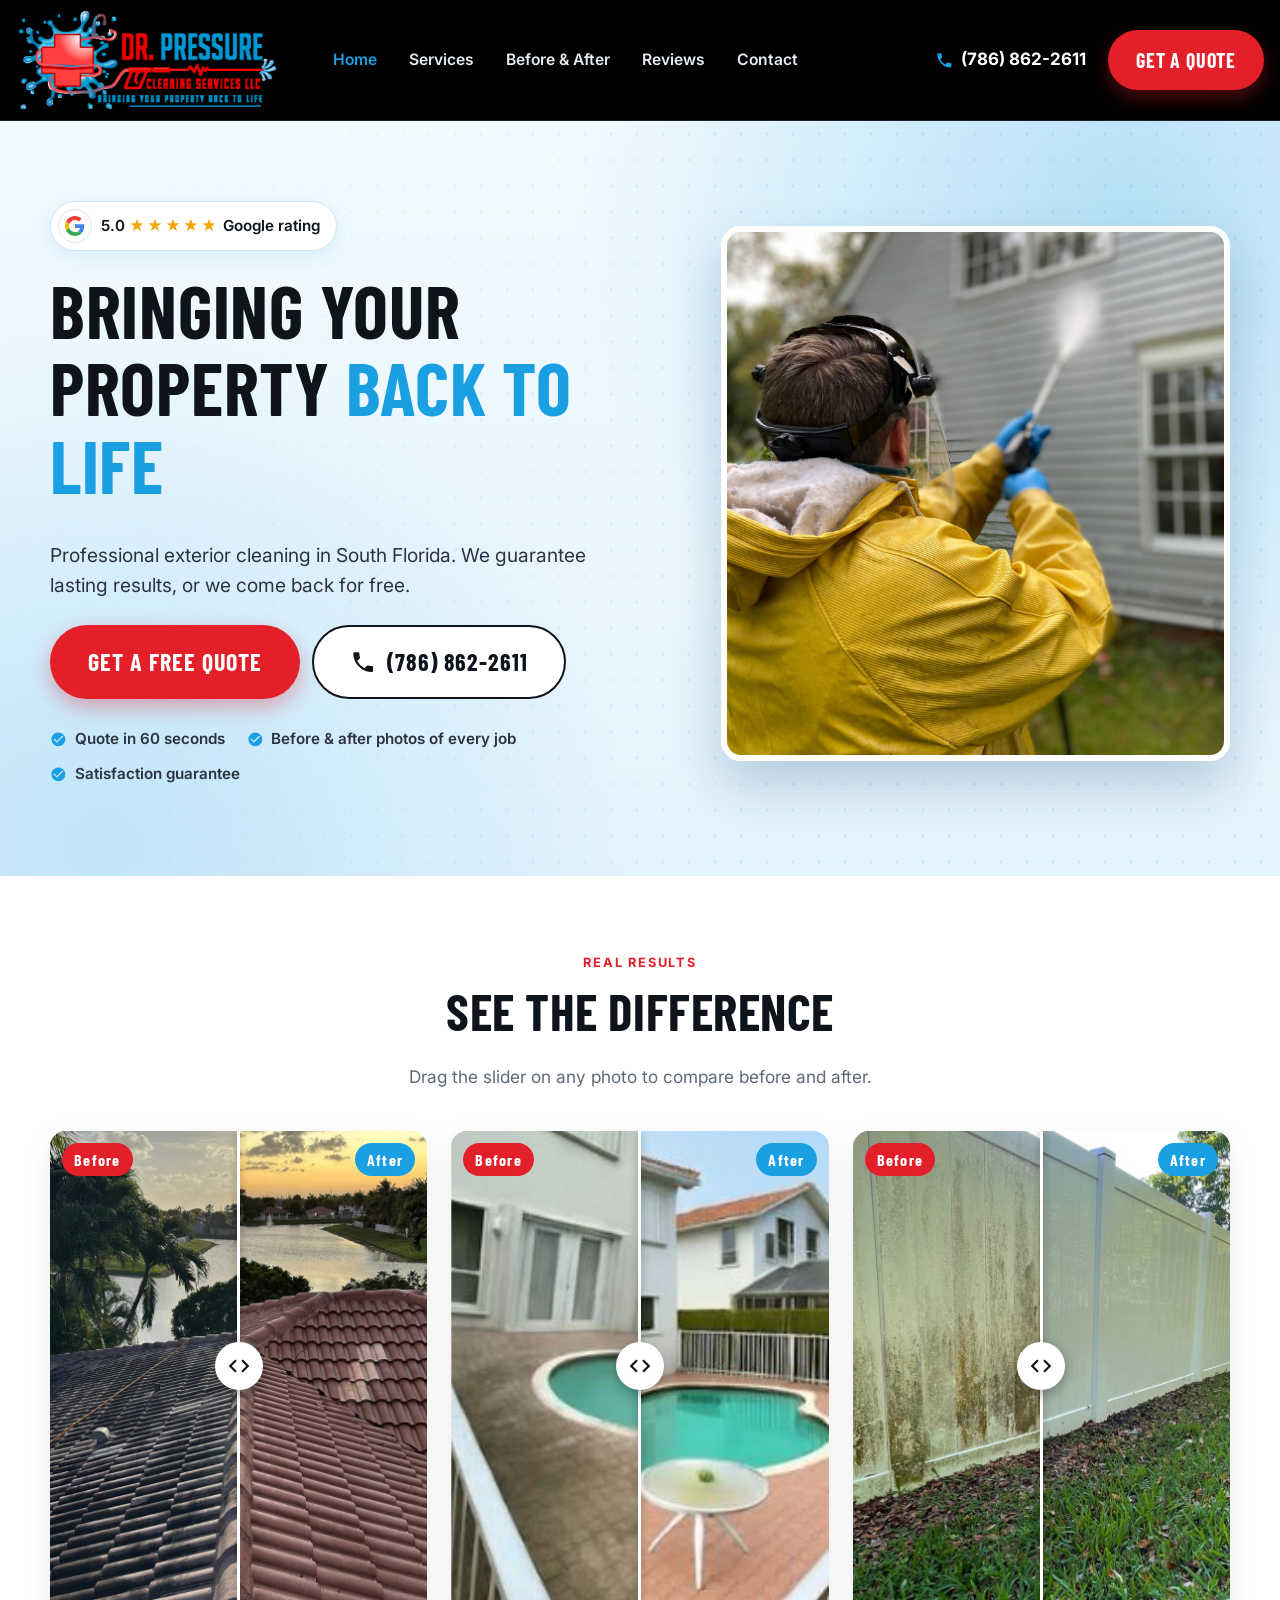
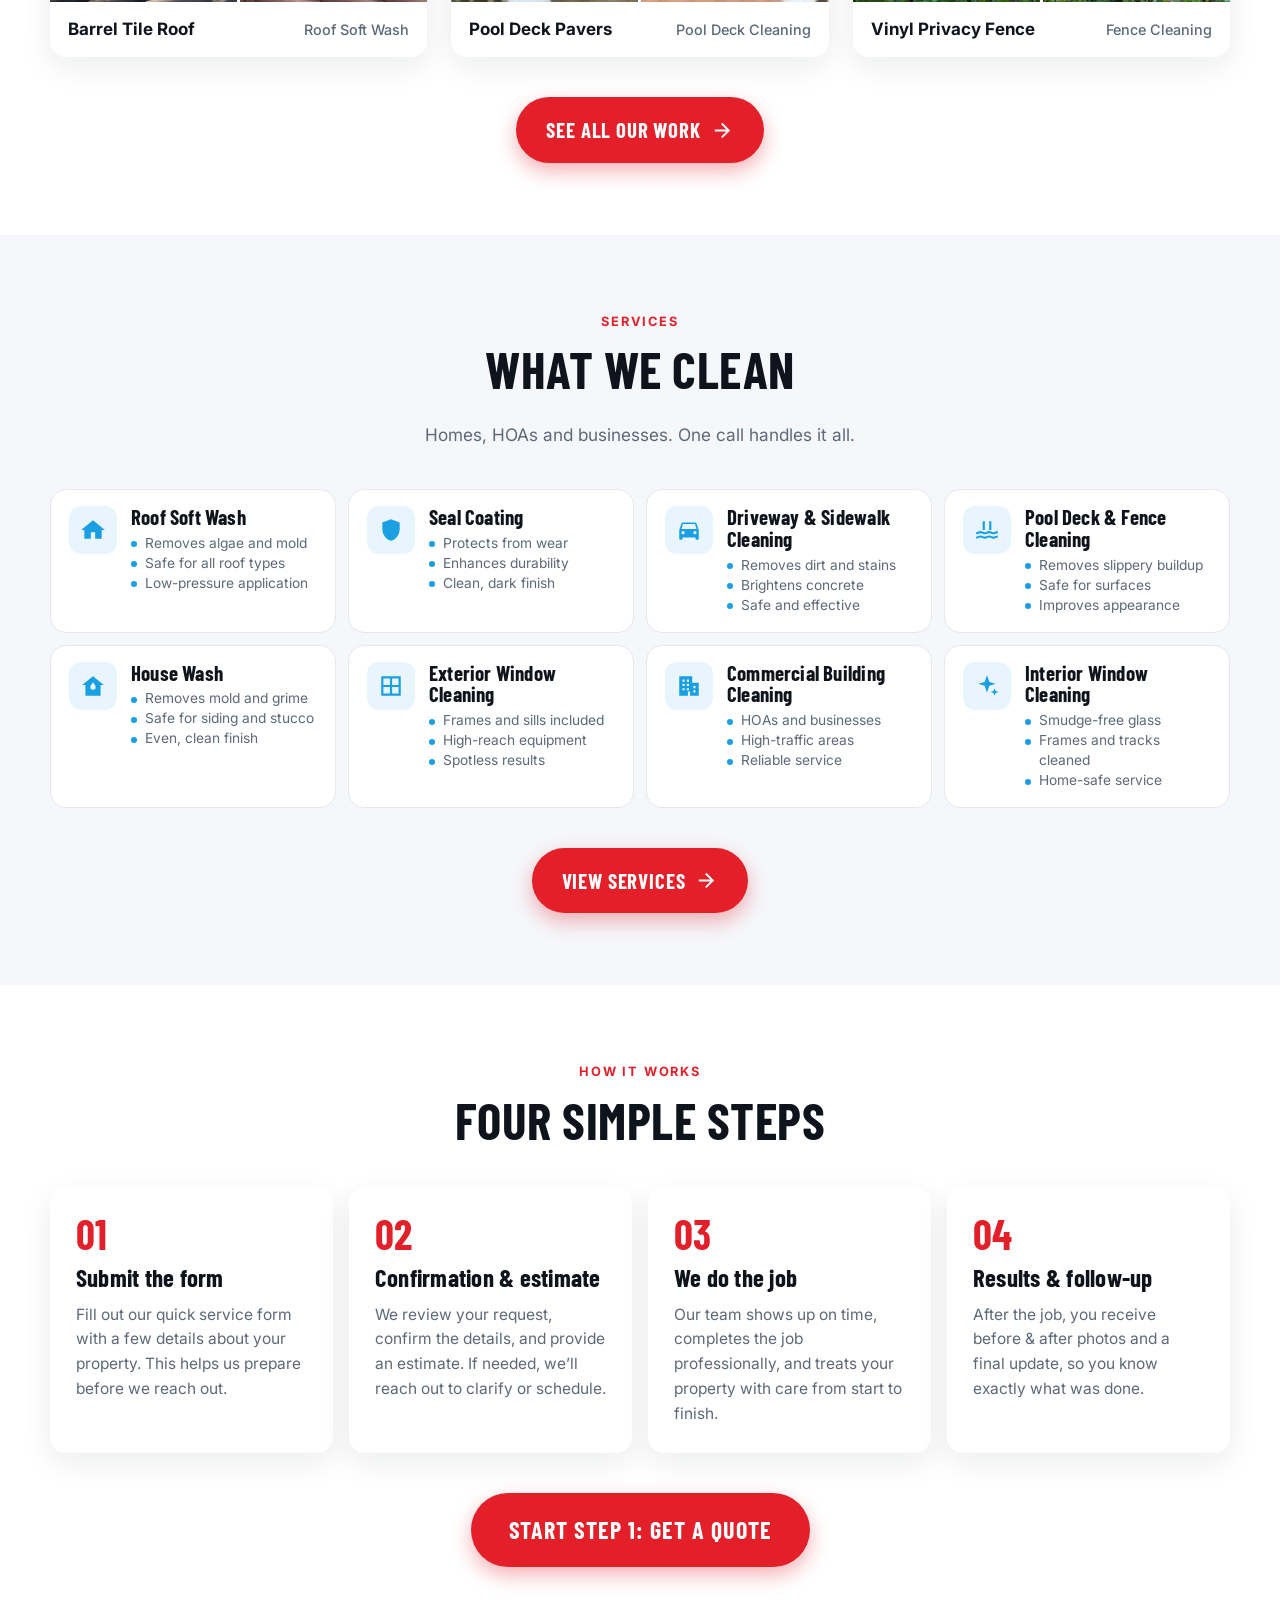
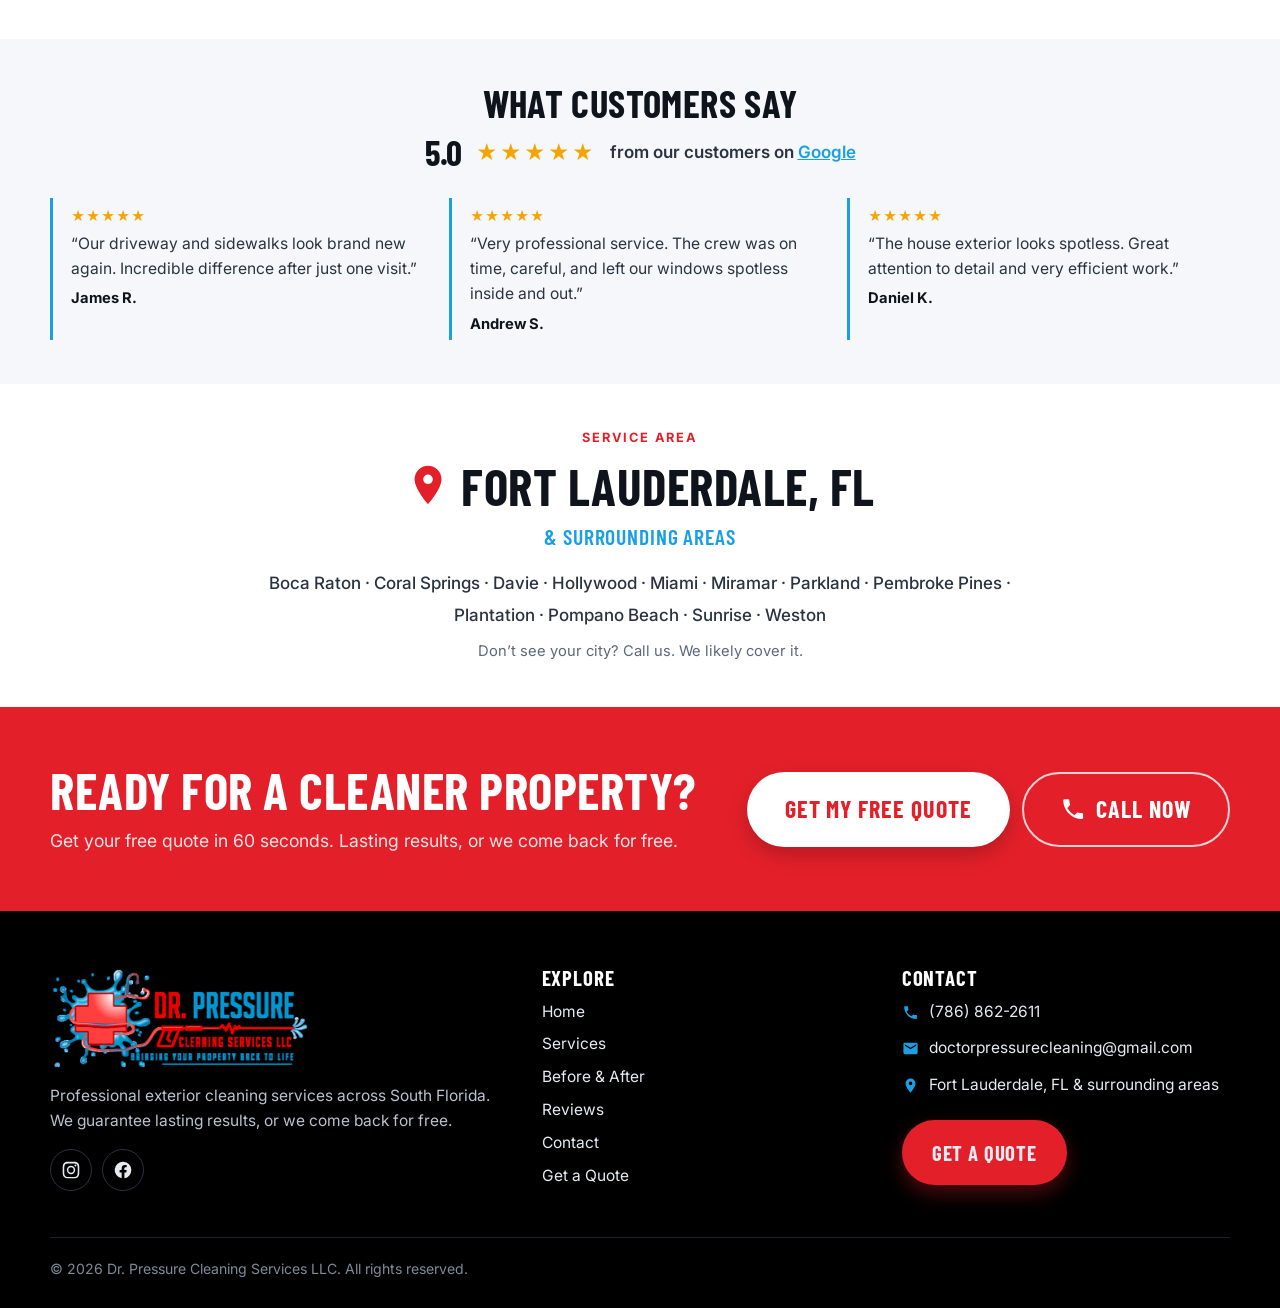
==== commit 6f8b039e: "Fix header nav wrapping at medium desktop widths Keep nav links, phone number and quote button on on" ====
--- a/index.html
+++ b/index.html
@@ -10,7 +10,7 @@
 <link rel="preconnect" href="https://fonts.googleapis.com">
 <link rel="preconnect" href="https://fonts.gstatic.com" crossorigin>
 <link href="https://fonts.googleapis.com/css2?family=Barlow+Condensed:wght@600;700&family=Inter:wght@400;500;600;700&display=swap" rel="stylesheet">
-<link rel="stylesheet" href="css/styles.css?v=10">
+<link rel="stylesheet" href="css/styles.css?v=13">
 </head>
 <body>
 <a class="skip-link" href="#main">Skip to content</a>
--- a/css/styles.css
+++ b/css/styles.css
@@ -103,23 +103,45 @@
   .header-actions .btn { display: none; } /* the bottom quote bar covers this on small phones */
 }
 
-@media (min-width: 960px) {
-  :root { --header-h: 120px; }
-  .brand img { height: 104px; }
-  .nav { display: flex; gap: 4px; margin-left: 24px; }
+/* Header gets a little more width than page content so logo, nav, phone and button fit */
+.site-header .container { width: min(1320px, 100% - 32px); }
+/* Header items never wrap onto two lines */
+.nav a, .header-phone, .header-actions .btn { white-space: nowrap; }
+.header-actions { flex-shrink: 0; }
+
+/* Full nav only when there is room for it; below this the menu button is used */
+@media (min-width: 1140px) {
+  :root { --header-h: 108px; }
+  .brand img { height: 88px; }
+  .nav { display: flex; gap: 2px; margin-left: 20px; }
   .nav a {
-    color: #e6ebf2; text-decoration: none; font-weight: 600; font-size: .98rem;
-    padding: 10px 14px; border-radius: 10px;
+    color: #e6ebf2; text-decoration: none; font-weight: 600; font-size: .95rem;
+    padding: 10px 10px; border-radius: 10px;
   }
   .nav a:hover { background: #151b24; color: #fff; }
   .nav a[aria-current="page"] { color: var(--blue); }
   .header-phone {
     display: inline-flex; align-items: center; gap: 8px; color: #fff; text-decoration: none;
-    font-weight: 700; padding: 10px 12px;
+    font-weight: 700; padding: 10px 8px;
   }
   .header-phone .icon { color: var(--blue); }
+  .header-actions .btn { font-size: 1.15rem; padding: 12px 22px; }
+  .nav-toggle, .mobile-nav, .mobile-nav.open { display: none; }
+}
+@media (min-width: 1280px) {
+  :root { --header-h: 120px; }
+  .brand img { height: 104px; }
+  .nav { gap: 4px; margin-left: 24px; }
+  .nav a { font-size: .98rem; padding: 10px 14px; }
+  .header-phone { padding: 10px 12px; }
   .header-actions .btn { font-size: 1.25rem; padding: 12px 26px; }
-  .nav-toggle, .mobile-nav, .mobile-nav.open { display: none; }
+}
+/* Tablet / small laptop: show the phone number next to the menu button */
+@media (min-width: 640px) and (max-width: 1139px) {
+  .header-phone {
+    display: inline-flex; align-items: center; gap: 8px; color: #fff; text-decoration: none; font-weight: 700; padding: 10px 6px;
+  }
+  .header-phone .icon { color: var(--blue); }
 }
 
 /* ===== Hero ===== */
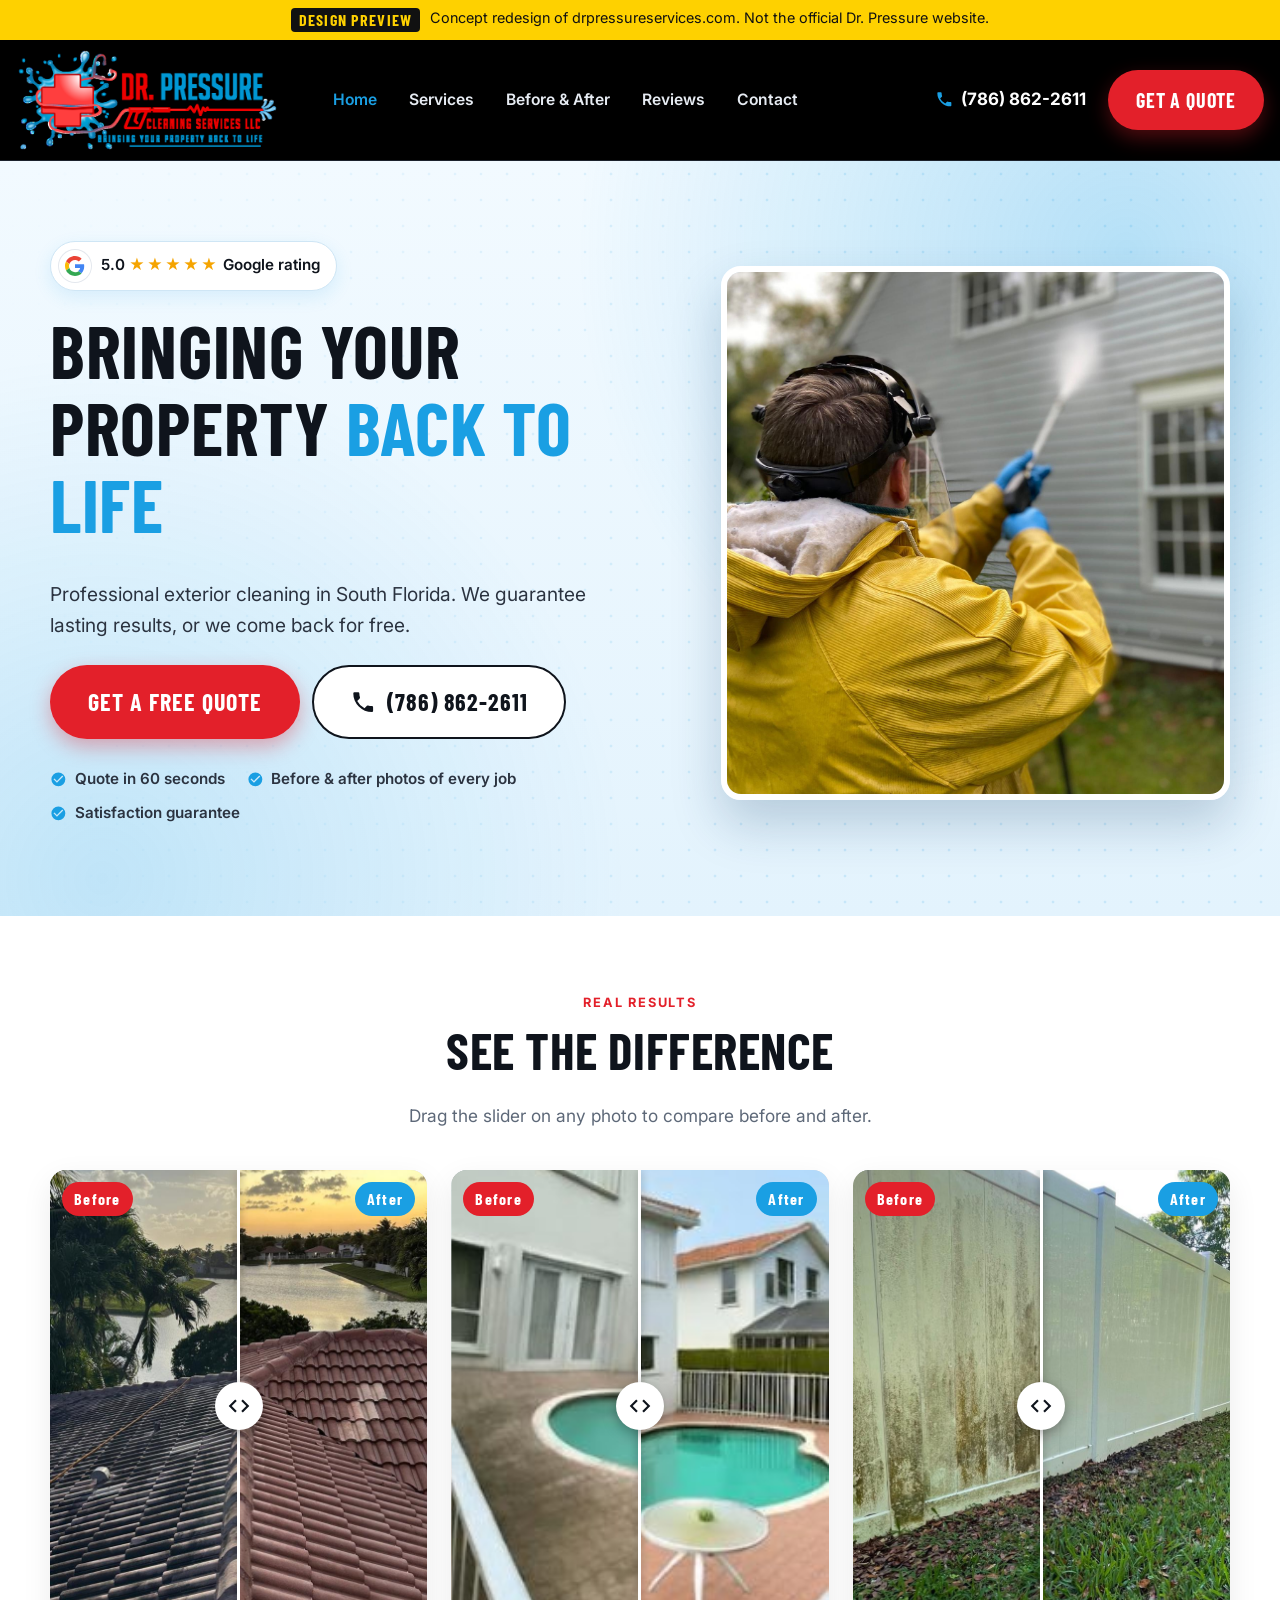
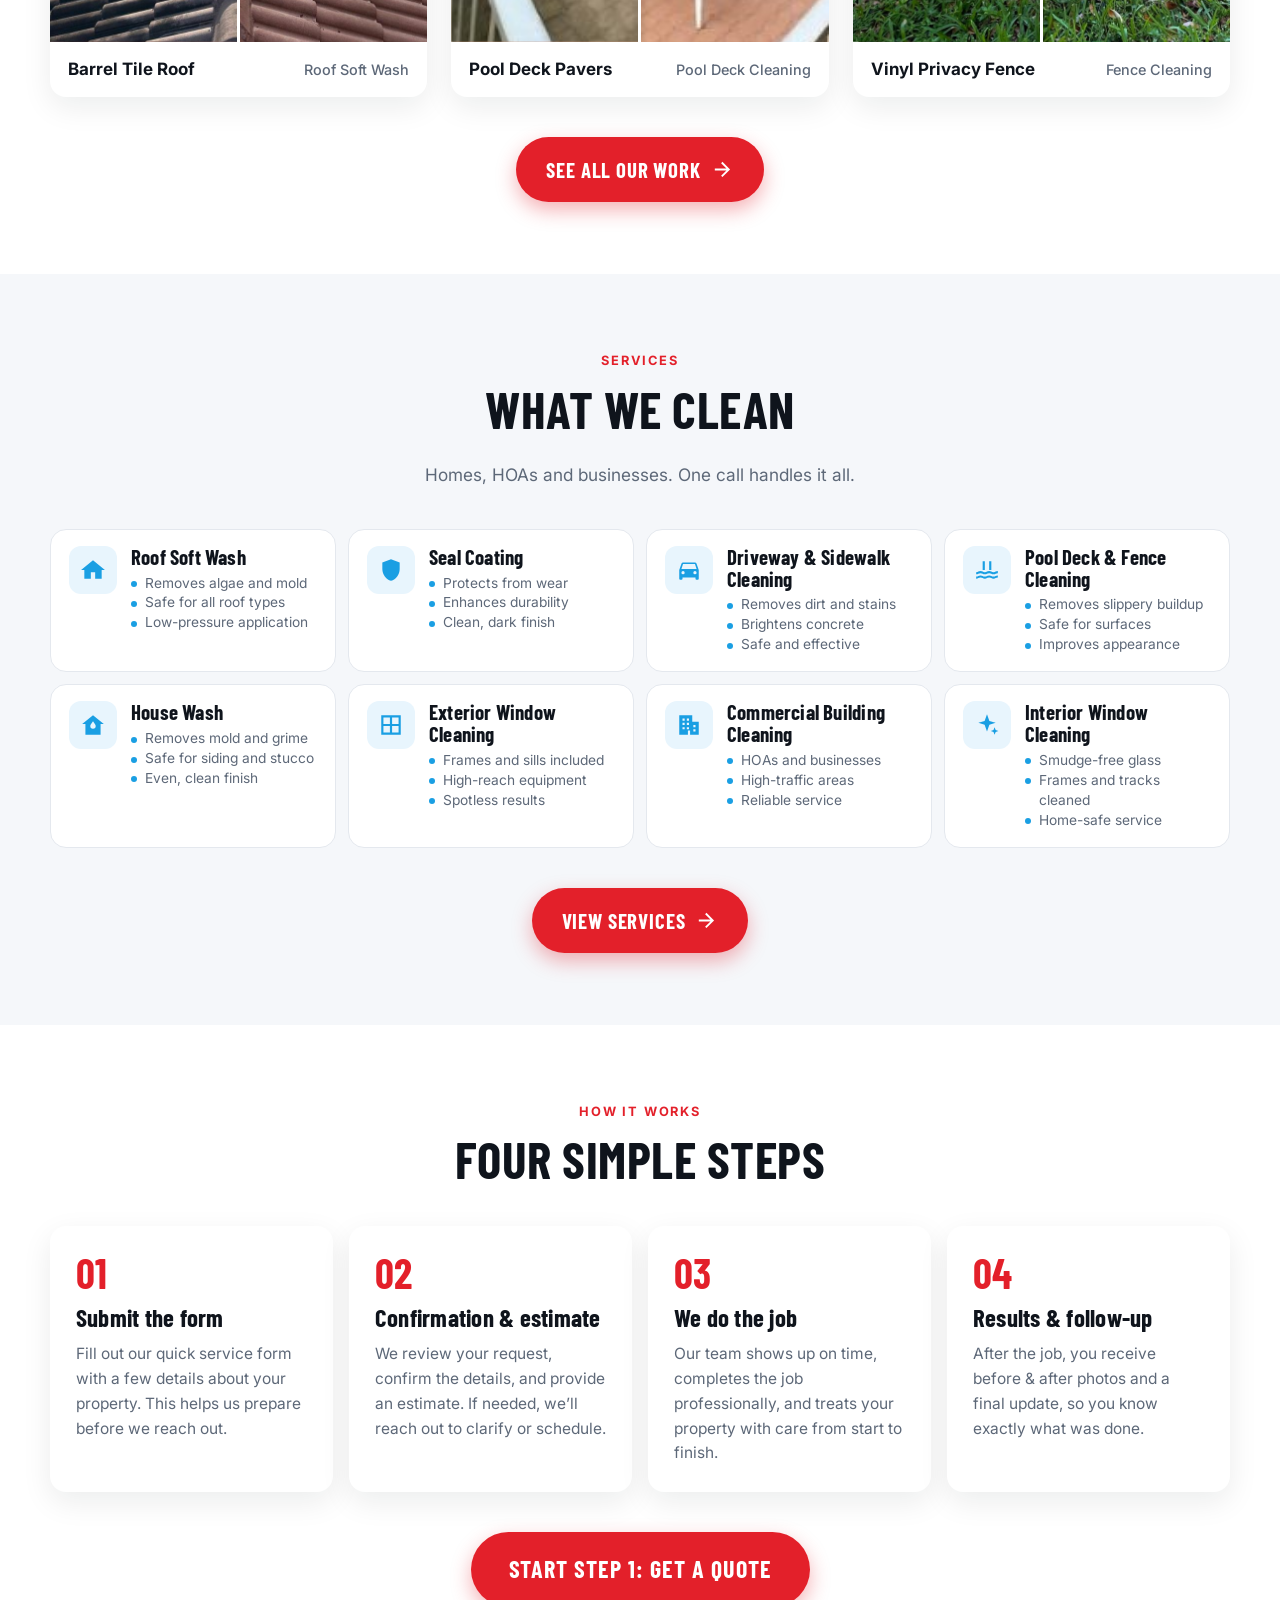
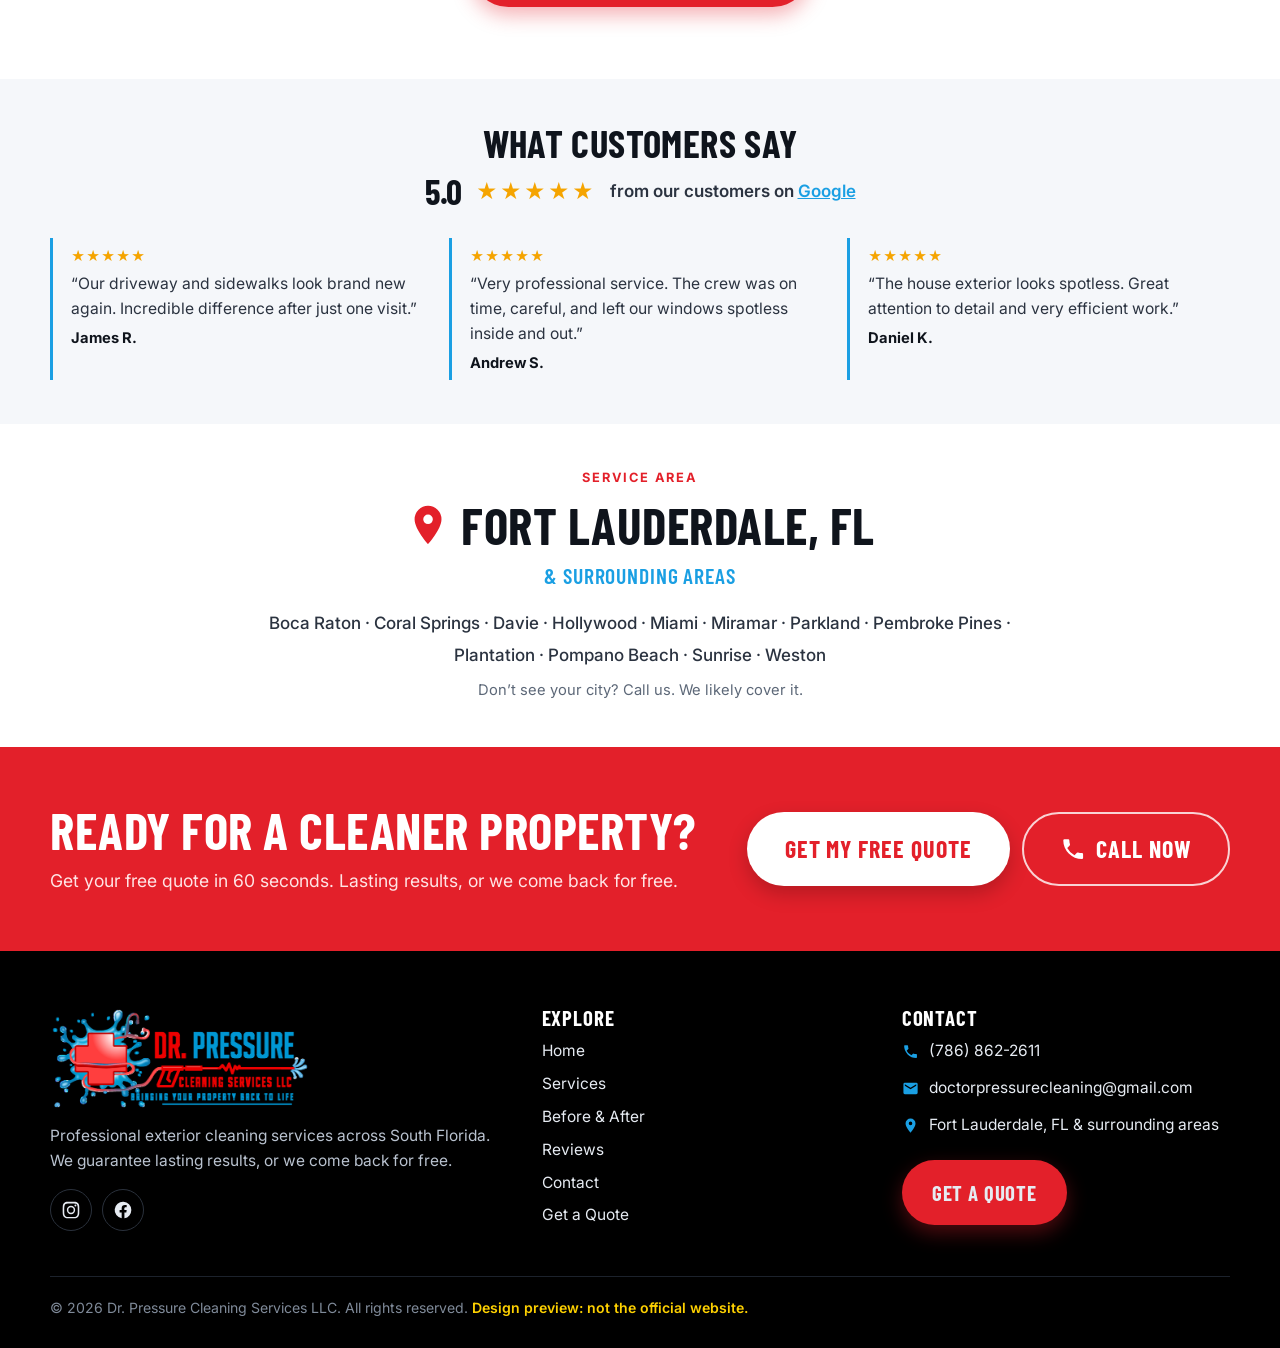
==== commit bf89e1d8: "Add design preview banner and noindex Yellow 'Design preview' banner at the top of every page, a mat" ====
--- a/index.html
+++ b/index.html
@@ -5,15 +5,17 @@
 <meta name="viewport" content="width=device-width, initial-scale=1">
 <title>Dr. Pressure | Pressure Washing & Exterior Cleaning in South Florida</title>
 <meta name="description" content="Roof soft washing, driveways, pool decks, house washing and window cleaning across South Florida. 5.0 Google rating. Get your free quote in 60 seconds.">
+<meta name="robots" content="noindex, nofollow">
 <link rel="icon" type="image/png" href="assets/img/favicon.png">
 <link rel="apple-touch-icon" href="assets/img/apple-touch-icon.png">
 <link rel="preconnect" href="https://fonts.googleapis.com">
 <link rel="preconnect" href="https://fonts.gstatic.com" crossorigin>
 <link href="https://fonts.googleapis.com/css2?family=Barlow+Condensed:wght@600;700&family=Inter:wght@400;500;600;700&display=swap" rel="stylesheet">
-<link rel="stylesheet" href="css/styles.css?v=13">
+<link rel="stylesheet" href="css/styles.css?v=15">
 </head>
 <body>
 <a class="skip-link" href="#main">Skip to content</a>
+<div class="preview-banner" role="note"><strong>Design preview</strong><span>Concept redesign of drpressureservices.com. Not the official Dr. Pressure website.</span></div>
 <header class="site-header">
   <div class="container header-inner">
     <a class="brand" href="index.html"><img src="assets/img/logo.png" width="640" height="253" alt="Dr. Pressure Cleaning Services LLC: Bringing your property back to life"></a>
@@ -139,7 +141,7 @@
       </ul>
       <p style="margin-top:18px"><a class="btn btn--quote " href="quote.html">Get a Quote</a></p></div>
     </div>
-    <div class="footer-bottom">&copy; <span data-year>2026</span> Dr. Pressure Cleaning Services LLC. All rights reserved.</div>
+    <div class="footer-bottom">&copy; <span data-year>2026</span> Dr. Pressure Cleaning Services LLC. All rights reserved. <span class="preview-note">Design preview: not the official website.</span></div>
   </div>
 </footer>
 <div class="quote-bar" aria-label="Quick contact">
--- a/css/styles.css
+++ b/css/styles.css
@@ -69,6 +69,18 @@
 .btn--lg { font-size: 1.5rem; padding: 16px 36px; }
 .icon { width: 1.1em; height: 1.1em; fill: currentColor; flex: none; }
 
+/* ===== Preview banner (build.py PREVIEW = True) ===== */
+.preview-banner {
+  background: #fed100; color: #111; text-align: center; font-size: .9rem; line-height: 1.35;
+  padding: 8px 16px; display: flex; flex-wrap: wrap; justify-content: center; gap: 4px 10px;
+}
+.preview-banner strong {
+  font-family: var(--display); font-size: 1rem; letter-spacing: .08em; text-transform: uppercase;
+  background: #111; color: #fed100; padding: 1px 8px; border-radius: 4px;
+}
+
+.preview-note { color: #fed100; font-weight: 600; }
+
 /* ===== Header ===== */
 .site-header {
   position: sticky; top: 0; z-index: 50;
